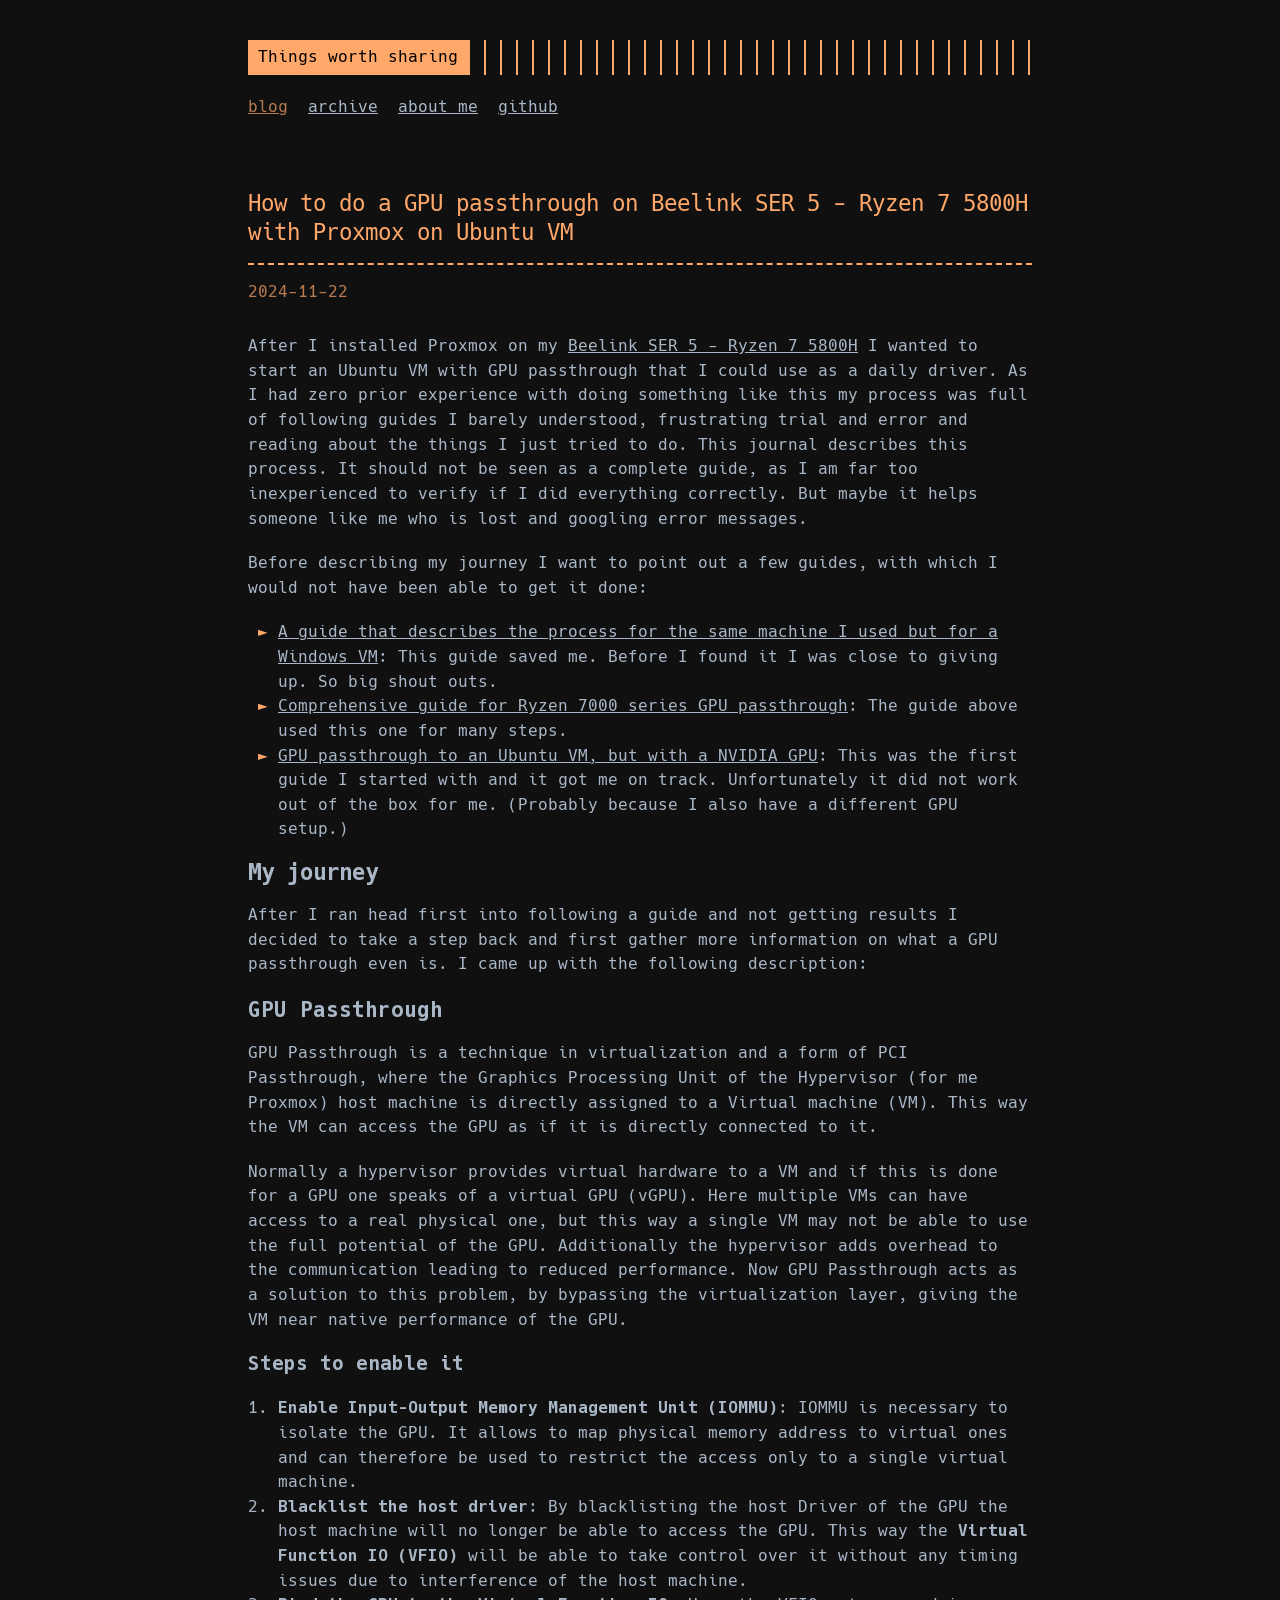
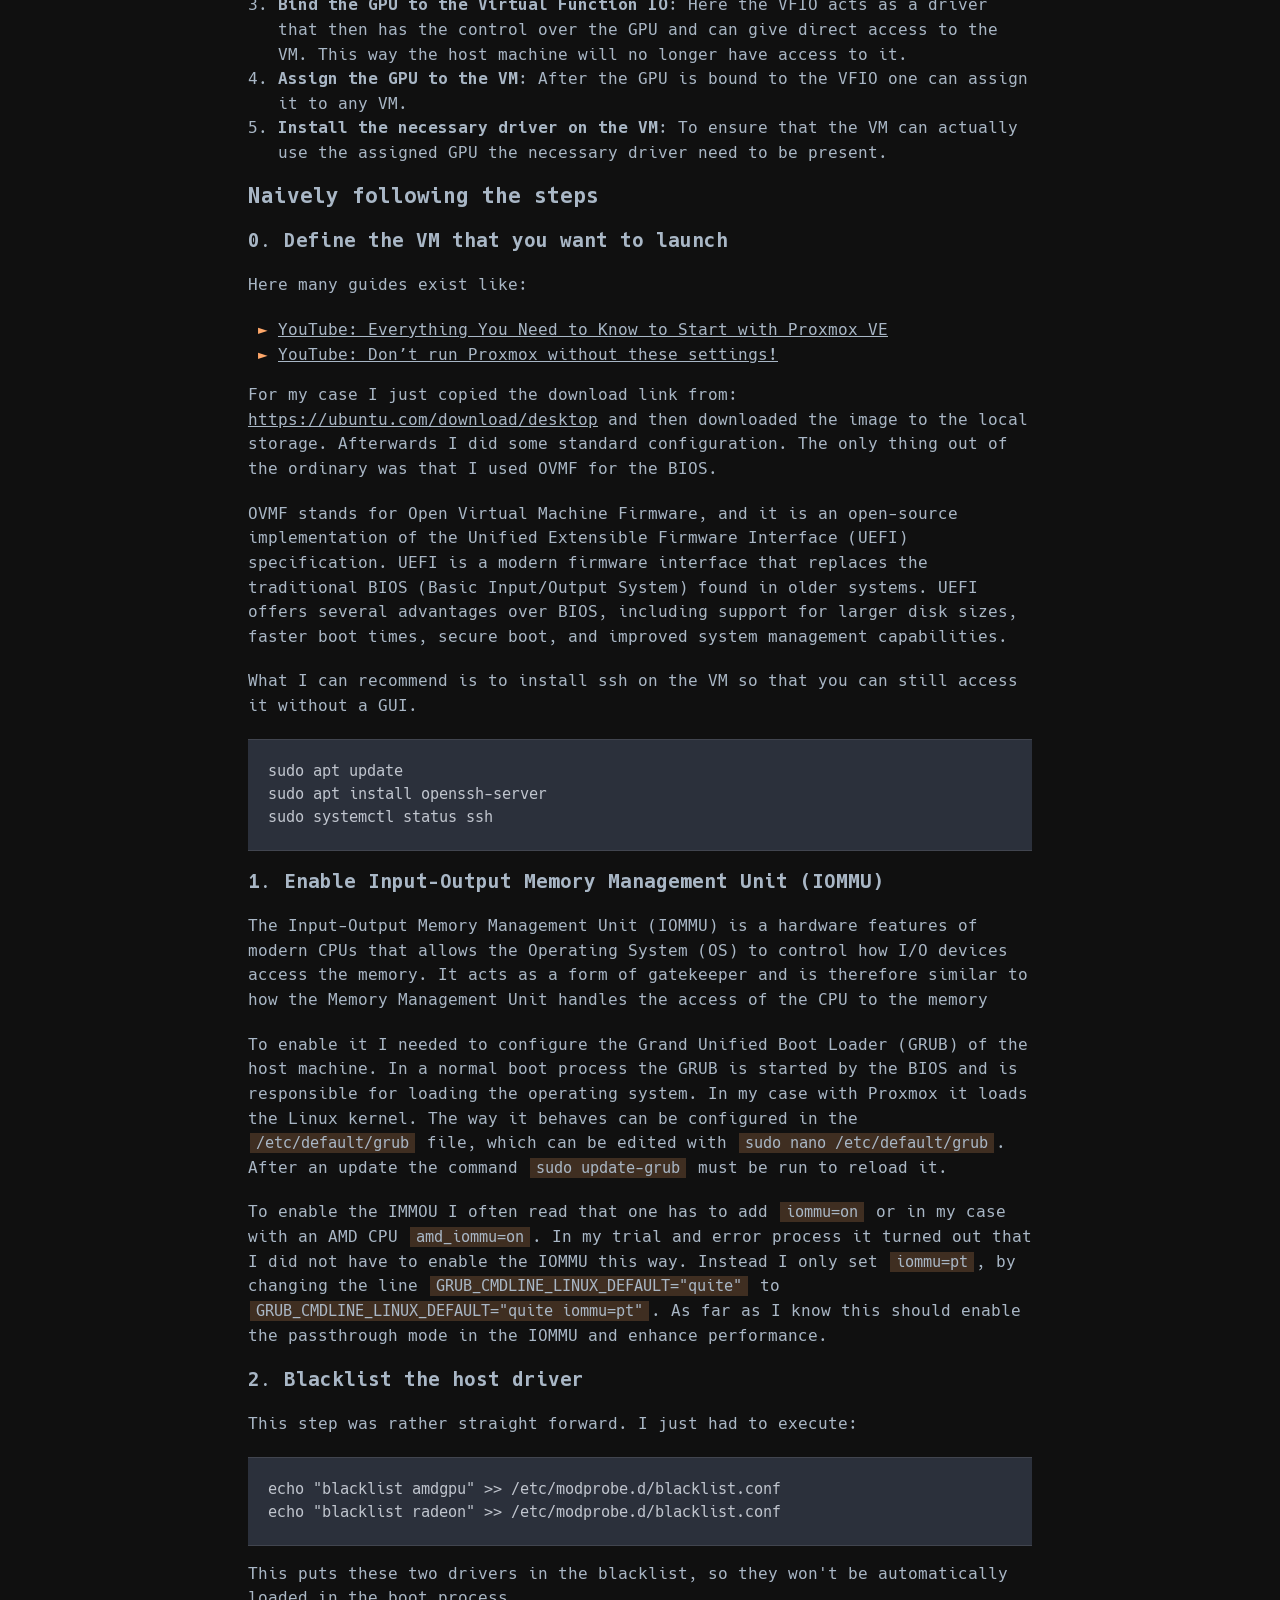
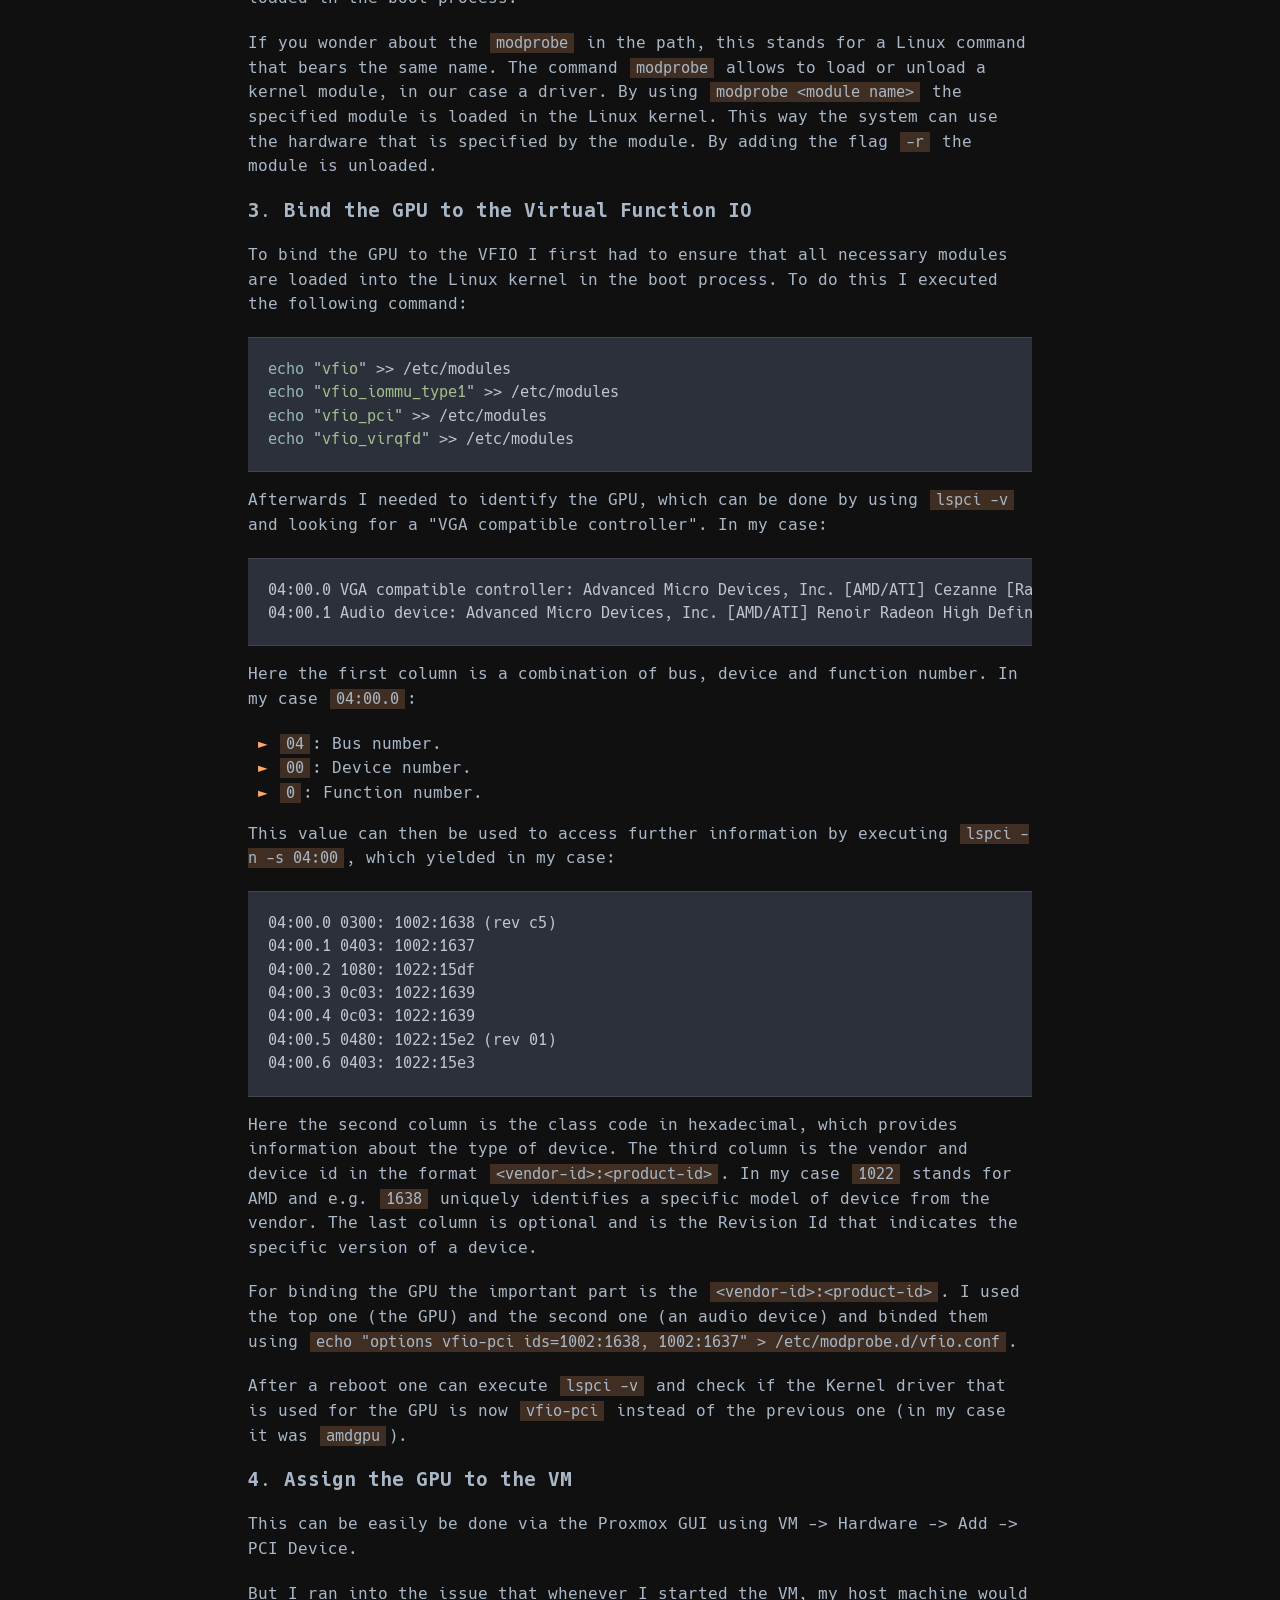
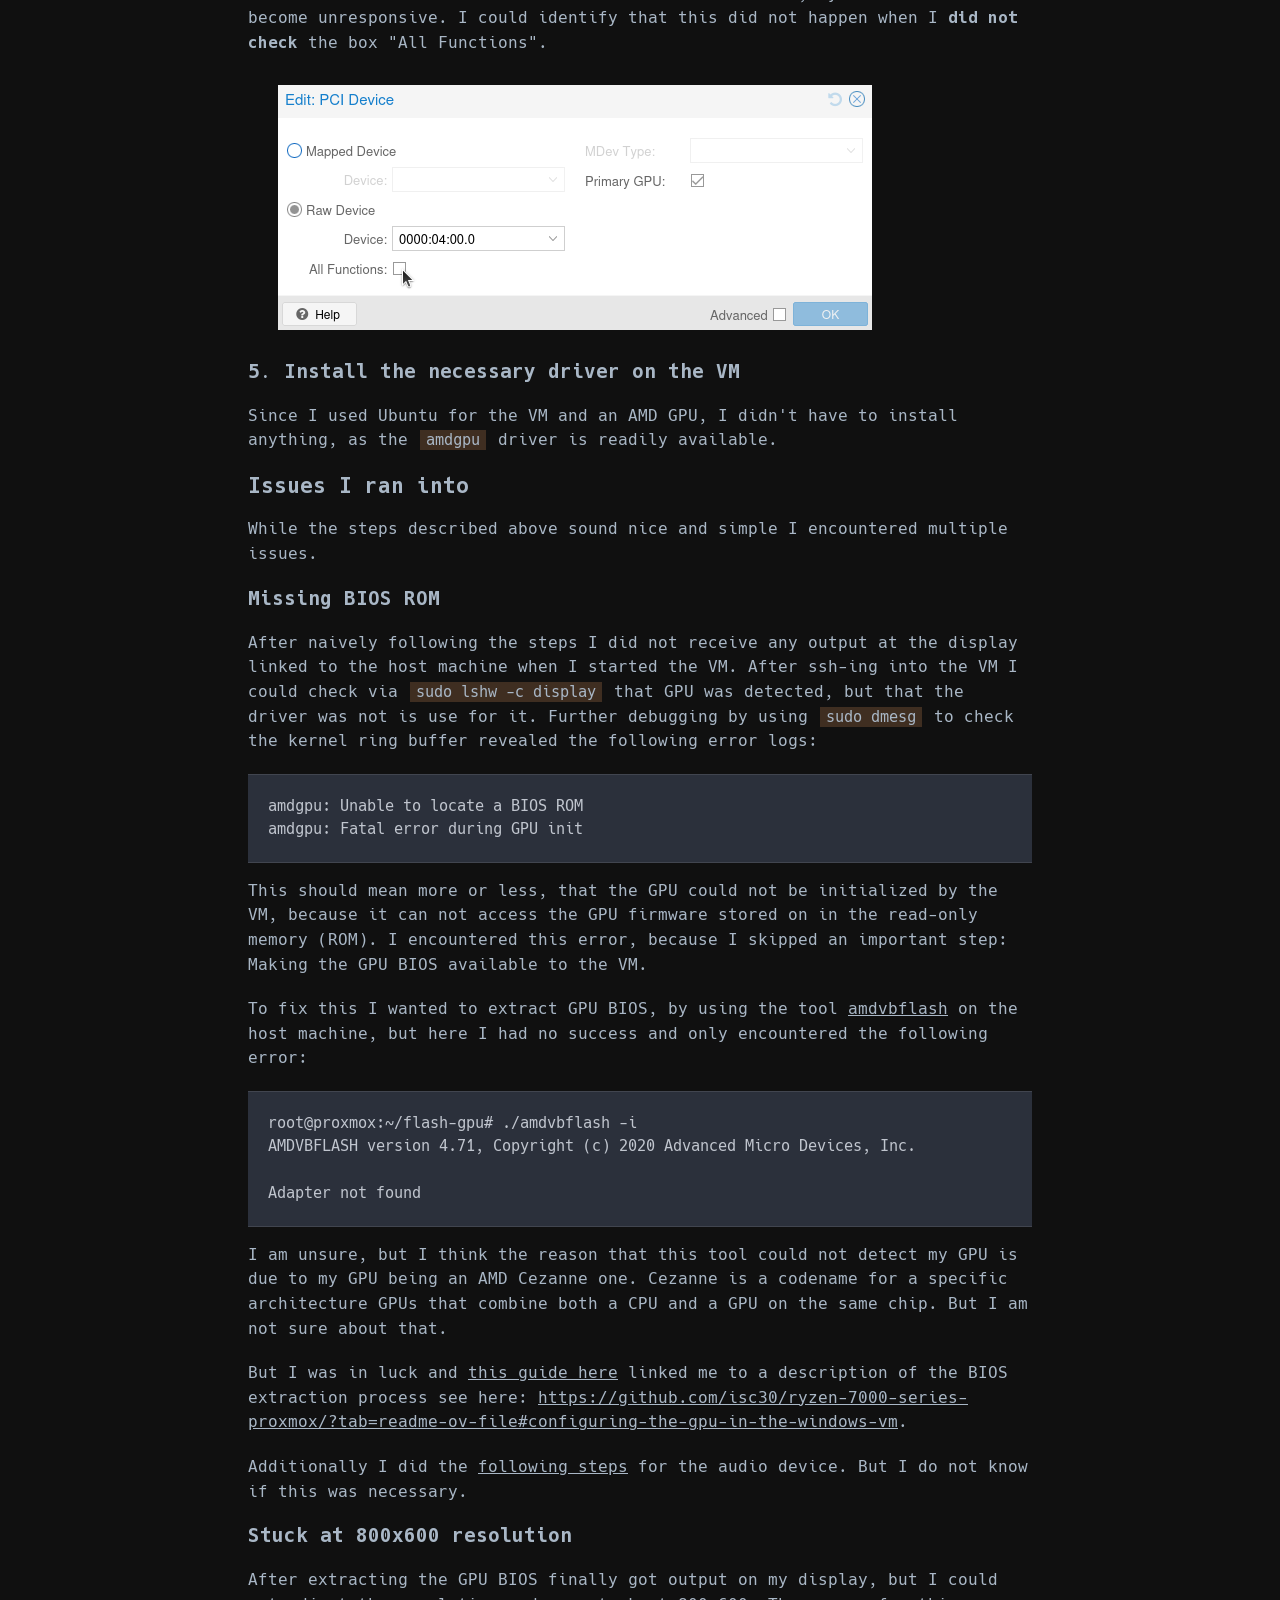
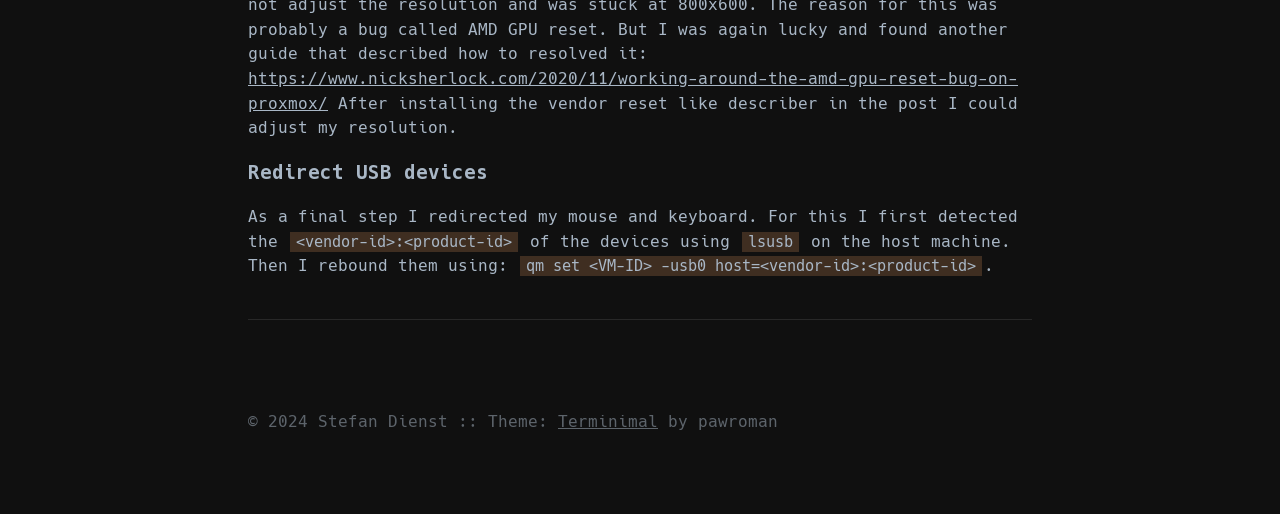
==== index.html @ 683dc06e "Deploy Stefan-Dienst/things-worth-sharing to Stefan-Dienst/things-worth-sharing:gh-pages" ====
<!DOCTYPE html>
<html lang="en">

<head>
    <title>Things worth sharing</title>
    
    <meta http-equiv="content-type" content="text/html; charset=utf-8">
    <meta name="viewport" content="width=device-width, initial-scale=1.0, maximum-scale=1">
    <meta name="robots" content="noodp"/>

    <link rel="stylesheet" href="https://stefan-dienst.github.io/things-worth-sharing/style.css">
    <link rel="stylesheet" href="https://stefan-dienst.github.io/things-worth-sharing/color/orange.css">

        <link rel="stylesheet" href="https://stefan-dienst.github.io/things-worth-sharing/color/background_dark.css">
    
    <link rel="stylesheet" href="https://stefan-dienst.github.io/things-worth-sharing/font-hack-subset.css">

    <meta name="description" content="My blog.">

    <meta property="og:description" content="My blog.">
    <meta property="og:title" content="Things worth sharing">
    <meta property="og:type" content="website">
    <meta property="og:url" content="https://stefan-dienst.github.io/things-worth-sharing/">

    <meta name="twitter:card" content="summary_large_image">
    <meta name="twitter:description" content="My blog.">
    <meta name="twitter:title" content="Things worth sharing">
    <meta property="twitter:domain" content="stefan-dienst.github.io&#x2F;things-worth-sharing">
    <meta property="twitter:url" content="https://stefan-dienst.github.io/things-worth-sharing/">

    </head>

<body class="">
<div class="container">
    
    <header class="header">
        <div class="header__inner">
            <div class="header__logo">
                    
                <a href="https://stefan-dienst.github.io/things-worth-sharing" style="text-decoration: none;">
                    <div class="logo">
                      
                            Things worth sharing
                        
                    </div>
                </a>
            </div>
        </div>

        
        
                <nav class="menu">
            <ul class="menu__inner">
                <li class="active"><a href="https://stefan-dienst.github.io/things-worth-sharing">blog</a></li>
            
                <li><a href="https://stefan-dienst.github.io/things-worth-sharing/pages/archive">archive</a></li>
            
                <li><a href="https://stefan-dienst.github.io/things-worth-sharing/pages/about">about me</a></li>
            
                <li><a href="https://github.com/Stefan-Dienst" target="_blank" rel="noopener noreferrer">github</a></li>
            </ul>
        </nav>
    
    
        
    </header>
    

    <div class="content">
        
        <div class="posts">
                <div class="post on-list">
                    
    <h1 class="post-title"><a href="https://stefan-dienst.github.io/things-worth-sharing/gpu-passthrough/">How to do a GPU passthrough on Beelink SER 5 - Ryzen 7 5800H with Proxmox on Ubuntu VM</a></h1>
    <div class="post-meta-inline">
        
    <span class="post-date">
            2024-11-22
        </span>

    </div>

    


                    <div class="post-content">
            <p>After I installed Proxmox on my <a href="https://www.bee-link.com/en-de/products/beelink-ser5-max-5800h">Beelink SER 5 - Ryzen 7 5800H</a> I wanted to start an Ubuntu VM with GPU passthrough that I could use as a daily driver.
As I had zero prior experience with doing something like this my process was full of following guides I barely understood, frustrating trial and error and reading about the things I just tried to do.
This journal describes this process.
It should not be seen as a complete guide, as I am far too inexperienced to verify if I did everything correctly.
But maybe it helps someone like me who is lost and googling error messages.</p>
<p>Before describing my journey I want to point out a few guides, with which I would not have been able to get it done:</p>
<ul>
<li><a href="https://forum.proxmox.com/threads/guide-ryzen-5800h-igpu-passthrough-hdmi-windows11-htpc.153405/">A guide that describes the process for the same machine I used but for a Windows VM</a>: This guide saved me. Before I found it I was close to giving up. So big shout outs.</li>
<li><a href="https://github.com/isc30/ryzen-7000-series-proxmox/?tab=readme-ov-file#proxmox---ryzen-7000-series---amd-radeon-680m780mrdna2rdna3-gpu-passthrough">Comprehensive guide for Ryzen 7000 series GPU passthrough</a>: The guide above used this one for many steps.</li>
<li><a href="https://nopresearcher.github.io/Proxmox-GPU-Passthrough-Ubuntu/">GPU passthrough to an Ubuntu VM, but with a NVIDIA GPU</a>: This was the first guide I started with and it got me on track. Unfortunately it did not work out of the box for me. (Probably because I also have a different GPU setup.)</li>
</ul>
<h1 id="my-journey">My journey</h1>
<p>After I ran head first into following a guide and not getting results I decided to take a step back and first gather more information on what a GPU passthrough even is.
I came up with the following description:</p>
<h2 id="gpu-passthrough">GPU Passthrough</h2>
<p>GPU Passthrough is a technique in virtualization and a form of PCI Passthrough, where the Graphics Processing Unit of the Hypervisor (for me Proxmox) host machine is directly assigned to a Virtual machine (VM).
This way the VM can access the GPU as if it is directly connected to it.</p>
<p>Normally a hypervisor provides virtual hardware to a VM and if this is done for a GPU one speaks of a virtual GPU (vGPU).
Here multiple VMs can have access to a real physical one, but this way a single VM may not be able to use the full potential of the GPU.
Additionally the hypervisor adds overhead to the communication leading to reduced performance.
Now GPU Passthrough acts as a solution to this problem, by bypassing the virtualization layer, giving the VM near native performance of the GPU.</p>
<h3 id="steps-to-enable-it">Steps to enable it</h3>
<ol>
<li><strong>Enable Input-Output Memory Management Unit (IOMMU)</strong>: IOMMU is necessary to isolate the GPU. It allows to map physical memory address to virtual ones and can therefore be used to restrict the access only to a single virtual machine.</li>
<li><strong>Blacklist the host driver</strong>: By blacklisting the host Driver of the GPU the host machine will no longer be able to access the GPU. This way the <strong>Virtual Function IO (VFIO)</strong> will be able to take control over it without any timing issues due to interference of the host machine.</li>
<li><strong>Bind the GPU to the Virtual Function IO</strong>: Here the VFIO acts as a driver that then has the control over the GPU and can give direct access to the VM. This way the host machine will no longer have access to it.</li>
<li><strong>Assign the GPU to the VM</strong>: After the GPU is bound to the VFIO one can assign it to any VM.</li>
<li><strong>Install the necessary driver on the VM</strong>: To ensure that the VM can actually use the assigned GPU the necessary driver need to be present.</li>
</ol>
<h2 id="naively-following-the-steps">Naively following the steps</h2>
<h3 id="0-define-the-vm-that-you-want-to-launch">0. Define the VM that you want to launch</h3>
<p>Here many guides exist like:</p>
<ul>
<li><a href="https://www.youtube.com/watch?v=5j0Zb6x_hOk">YouTube: Everything You Need to Know to Start with Proxmox VE</a></li>
<li><a href="https://www.youtube.com/watch?v=VAJWUZ3sTSI">YouTube: Don’t run Proxmox without these settings!</a></li>
</ul>
<p>For my case I just copied the download link from: <a href="https://ubuntu.com/download/desktop">https://ubuntu.com/download/desktop</a> and then downloaded the image to the local storage.
Afterwards I did some standard configuration.
The only thing out of the ordinary was that I used OVMF for the BIOS.</p>
<p>OVMF stands for Open Virtual Machine Firmware, and it is an open-source implementation of the Unified Extensible Firmware Interface (UEFI) specification.
UEFI is a modern firmware interface that replaces the traditional BIOS (Basic Input/Output System) found in older systems.
UEFI offers several advantages over BIOS, including support for larger disk sizes, faster boot times, secure boot, and improved system management capabilities.</p>
<p>What I can recommend is to install ssh on the VM so that you can still access it without a GUI.</p>
<pre style="background-color:#2b303b;color:#c0c5ce;"><code><span>sudo apt update
</span><span>sudo apt install openssh-server
</span><span>sudo systemctl status ssh
</span></code></pre>
<h3 id="1-enable-input-output-memory-management-unit-iommu">1. Enable Input-Output Memory Management Unit (IOMMU)</h3>
<p>The Input-Output Memory Management Unit (IOMMU) is a hardware features of modern CPUs that allows the Operating System (OS) to control how I/O devices access the memory.
It acts as a form of gatekeeper and is therefore similar to how the Memory Management Unit handles the access of the CPU to the memory</p>
<p>To enable it I needed to configure the Grand Unified Boot Loader (GRUB) of the host machine.
In a normal boot process the GRUB is started by the BIOS and is responsible for loading the operating system.
In my case with Proxmox it loads the Linux kernel.
The way it behaves can be configured in the <code>/etc/default/grub</code> file, which can be edited with <code>sudo nano /etc/default/grub</code>.
After an update the command <code>sudo update-grub</code> must be run to reload it.</p>
<p>To enable the IMMOU I often read that one has to add <code>iommu=on</code> or in my case with an AMD CPU <code>amd_iommu=on</code>.
In my trial and error process it turned out that I did not have to enable the IOMMU this way.
Instead I only set <code>iommu=pt</code>, by changing the line <code>GRUB_CMDLINE_LINUX_DEFAULT="quite"</code> to <code>GRUB_CMDLINE_LINUX_DEFAULT="quite iommu=pt"</code>.
As far as I know this should enable the passthrough mode in the IOMMU and enhance performance.</p>
<h3 id="2-blacklist-the-host-driver">2. Blacklist the host driver</h3>
<p>This step was rather straight forward.
I just had to execute:</p>
<pre style="background-color:#2b303b;color:#c0c5ce;"><code><span>echo &quot;blacklist amdgpu&quot; &gt;&gt; /etc/modprobe.d/blacklist.conf
</span><span>echo &quot;blacklist radeon&quot; &gt;&gt; /etc/modprobe.d/blacklist.conf
</span></code></pre>
<p>This puts these two drivers in the blacklist, so they won't be automatically loaded in the boot process.</p>
<p>If you wonder about the <code>modprobe</code> in the path, this stands for a Linux command that bears the same name.
The command <code>modprobe</code> allows to load or unload a kernel module, in our case a driver.
By using <code>modprobe &lt;module name&gt;</code> the specified module is loaded in the Linux kernel.
This way the system can use the hardware that is specified by the module.
By adding the flag <code>-r</code> the module is unloaded.</p>
<h3 id="3-bind-the-gpu-to-the-virtual-function-io">3. Bind the GPU to the Virtual Function IO</h3>
<p>To bind the GPU to the VFIO I first had to ensure that all necessary modules are loaded into the Linux kernel in the boot process.
To do this I executed the following command:</p>
<pre data-lang="bash" style="background-color:#2b303b;color:#c0c5ce;" class="language-bash "><code class="language-bash" data-lang="bash"><span style="color:#96b5b4;">echo </span><span>&quot;</span><span style="color:#a3be8c;">vfio</span><span>&quot; &gt;&gt; /etc/modules
</span><span style="color:#96b5b4;">echo </span><span>&quot;</span><span style="color:#a3be8c;">vfio_iommu_type1</span><span>&quot; &gt;&gt; /etc/modules
</span><span style="color:#96b5b4;">echo </span><span>&quot;</span><span style="color:#a3be8c;">vfio_pci</span><span>&quot; &gt;&gt; /etc/modules
</span><span style="color:#96b5b4;">echo </span><span>&quot;</span><span style="color:#a3be8c;">vfio_virqfd</span><span>&quot; &gt;&gt; /etc/modules
</span></code></pre>
<p>Afterwards I needed to identify the GPU, which can be done by using <code>lspci -v</code> and looking for a "VGA compatible controller".
In my case:</p>
<pre style="background-color:#2b303b;color:#c0c5ce;"><code><span>04:00.0 VGA compatible controller: Advanced Micro Devices, Inc. [AMD/ATI] Cezanne [Radeon Vega Series / Radeon Vega Mobile Series] (rev c5) (prog-if 00 [VGA controller])
</span><span>04:00.1 Audio device: Advanced Micro Devices, Inc. [AMD/ATI] Renoir Radeon High Definition Audio Controller
</span></code></pre>
<p>Here the first column is a combination of bus, device and function number.
In my case <code>04:00.0</code>:</p>
<ul>
<li><code>04</code>: Bus number.</li>
<li><code>00</code>: Device number.</li>
<li><code>0</code>: Function number.</li>
</ul>
<p>This value can then be used to access further information by executing <code>lspci -n -s 04:00</code>, which yielded in my case:</p>
<pre style="background-color:#2b303b;color:#c0c5ce;"><code><span>04:00.0 0300: 1002:1638 (rev c5)
</span><span>04:00.1 0403: 1002:1637
</span><span>04:00.2 1080: 1022:15df
</span><span>04:00.3 0c03: 1022:1639
</span><span>04:00.4 0c03: 1022:1639
</span><span>04:00.5 0480: 1022:15e2 (rev 01)
</span><span>04:00.6 0403: 1022:15e3
</span></code></pre>
<p>Here the second column is the class code in hexadecimal, which provides information about the type of device.
The third column is the vendor and device id in the format <code>&lt;vendor-id&gt;:&lt;product-id&gt;</code>.
In my case <code>1022</code> stands for AMD and e.g. <code>1638</code> uniquely identifies a specific model of device from the vendor.
The last column is optional and is the Revision Id that indicates the specific version of a device.</p>
<p>For binding the GPU the important part is the <code>&lt;vendor-id&gt;:&lt;product-id&gt;</code>.
I used the top one (the GPU) and the second one (an audio device) and binded them using <code>echo "options vfio-pci ids=1002:1638, 1002:1637" &gt; /etc/modprobe.d/vfio.conf</code>.</p>
<p>After a reboot one can execute <code>lspci -v</code> and check if the Kernel driver that is used for the GPU is now <code>vfio-pci</code> instead of the previous one (in my case it was <code>amdgpu</code>).</p>
<h3 id="4-assign-the-gpu-to-the-vm">4. Assign the GPU to the VM</h3>
<p>This can be easily be done via the Proxmox GUI using VM -&gt; Hardware -&gt; Add -&gt; PCI Device.</p>
<p>But I ran into the issue that whenever I started the VM, my host machine would become unresponsive.
I could identify that this did not happen when I <strong>did not check</strong> the box "All Functions".</p>

  
  
    
    
  
  <img src="https://stefan-dienst.github.io/things-worth-sharing/images/proxmox-gpu-all-functions.png" class="center" style="border-radius: 0px; float: center; padding: 10px; margin: 10px 0 10px 20px;" decoding="async" loading="lazy"/>

<h3 id="5-install-the-necessary-driver-on-the-vm">5. Install the necessary driver on the VM</h3>
<p>Since I used Ubuntu for the VM and an AMD GPU, I didn't have to install anything, as the <code>amdgpu</code> driver is readily available.</p>
<h2 id="issues-i-ran-into">Issues I ran into</h2>
<p>While the steps described above sound nice and simple I encountered multiple issues.</p>
<h3 id="missing-bios-rom">Missing BIOS ROM</h3>
<p>After naively following the steps I did not receive any output at the display linked to the host machine when I started the VM.
After ssh-ing into the VM I could check via <code>sudo lshw -c display</code> that GPU was detected, but that the driver was not is use for it.
Further debugging by using <code>sudo dmesg</code> to check the kernel ring buffer revealed the following error logs:</p>
<pre style="background-color:#2b303b;color:#c0c5ce;"><code><span>amdgpu: Unable to locate a BIOS ROM
</span><span>amdgpu: Fatal error during GPU init
</span></code></pre>
<p>This should mean more or less, that the GPU could not be initialized by the VM, because it can not access the GPU firmware stored on in the read-only memory (ROM).
I encountered this error, because I skipped an important step: Making the GPU BIOS available to the VM.</p>
<p>To fix this I wanted to extract GPU BIOS, by using the tool <a href="https://github.com/stylesuxx/amdvbflash">amdvbflash</a> on the host machine, but here I had no success and only encountered the following error:</p>
<pre style="background-color:#2b303b;color:#c0c5ce;"><code><span>root@proxmox:~/flash-gpu# ./amdvbflash -i
</span><span>AMDVBFLASH version 4.71, Copyright (c) 2020 Advanced Micro Devices, Inc.
</span><span>
</span><span>Adapter not found
</span></code></pre>
<p>I am unsure, but I think the reason that this tool could not detect my GPU is due to my GPU being an AMD Cezanne one.
Cezanne is a codename for a specific architecture GPUs that combine both a CPU and a GPU on the same chip.
But I am not sure about that.</p>
<p>But I was in luck and <a href="https://forum.proxmox.com/threads/guide-ryzen-5800h-igpu-passthrough-hdmi-windows11-htpc.153405/">this guide here</a> linked me to a description of the BIOS extraction process see here: <a href="https://github.com/isc30/ryzen-7000-series-proxmox/?tab=readme-ov-file#configuring-the-gpu-in-the-windows-vm">https://github.com/isc30/ryzen-7000-series-proxmox/?tab=readme-ov-file#configuring-the-gpu-in-the-windows-vm</a>.</p>
<p>Additionally I did the <a href="https://github.com/isc30/ryzen-7000-series-proxmox/?tab=readme-ov-file#optional-getting-ovmf-uefi-bios-working-error-43">following steps</a> for the audio device.
But I do not know if this was necessary.</p>
<h3 id="stuck-at-800x600-resolution">Stuck at 800x600 resolution</h3>
<p>After extracting the GPU BIOS finally got output on my display, but I could not adjust the resolution and was stuck at 800x600.
The reason for this was probably a bug called AMD GPU reset.
But I was again lucky and found another guide that described how to resolved it: <a href="https://www.nicksherlock.com/2020/11/working-around-the-amd-gpu-reset-bug-on-proxmox/">https://www.nicksherlock.com/2020/11/working-around-the-amd-gpu-reset-bug-on-proxmox/</a>
After installing the vendor reset like describer in the post I could adjust my resolution.</p>
<h3 id="redirect-usb-devices">Redirect USB devices</h3>
<p>As a final step I redirected my mouse and keyboard.
For this I first detected the <code>&lt;vendor-id&gt;:&lt;product-id&gt;</code> of the devices using <code>lsusb</code> on the host machine.
Then I rebound them using:
<code>qm set &lt;VM-ID&gt; -usb0 host=&lt;vendor-id&gt;:&lt;product-id&gt;</code>.</p>

        </div>

                </div>
            <div class="pagination">
                <div class="pagination__buttons"></div>
            </div>
        </div>
        
    </div>

    
    <footer class="footer">
        <div class="footer__inner">
                <div class="copyright">
                        <span>© 
    2024
 Stefan Dienst</span>
                    <span class="copyright-theme">
                        <span class="copyright-theme-sep">:: </span>
                        Theme: <a href="https://github.com/pawroman/zola-theme-terminimal/">Terminimal</a> by pawroman
                    </span>
                </div>
            </div>
    </footer>
    

</div>
</body>

</html>
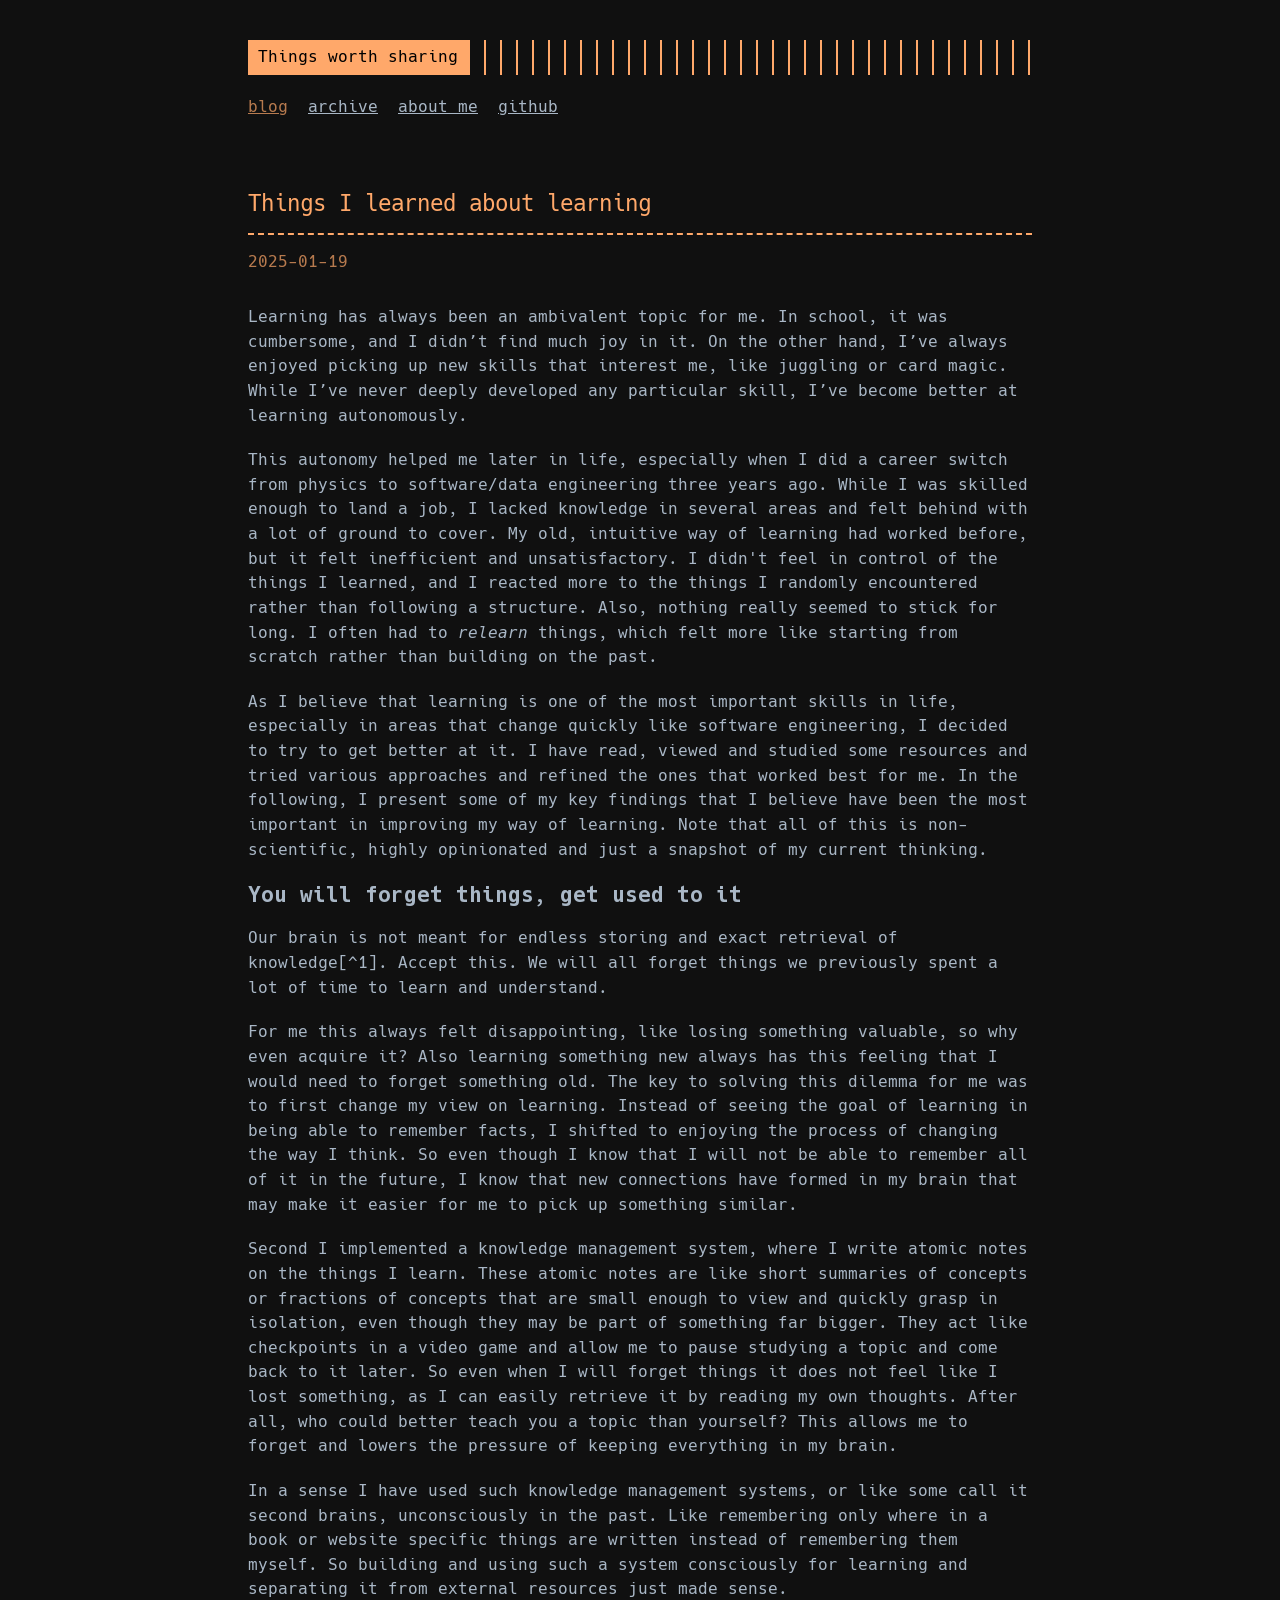
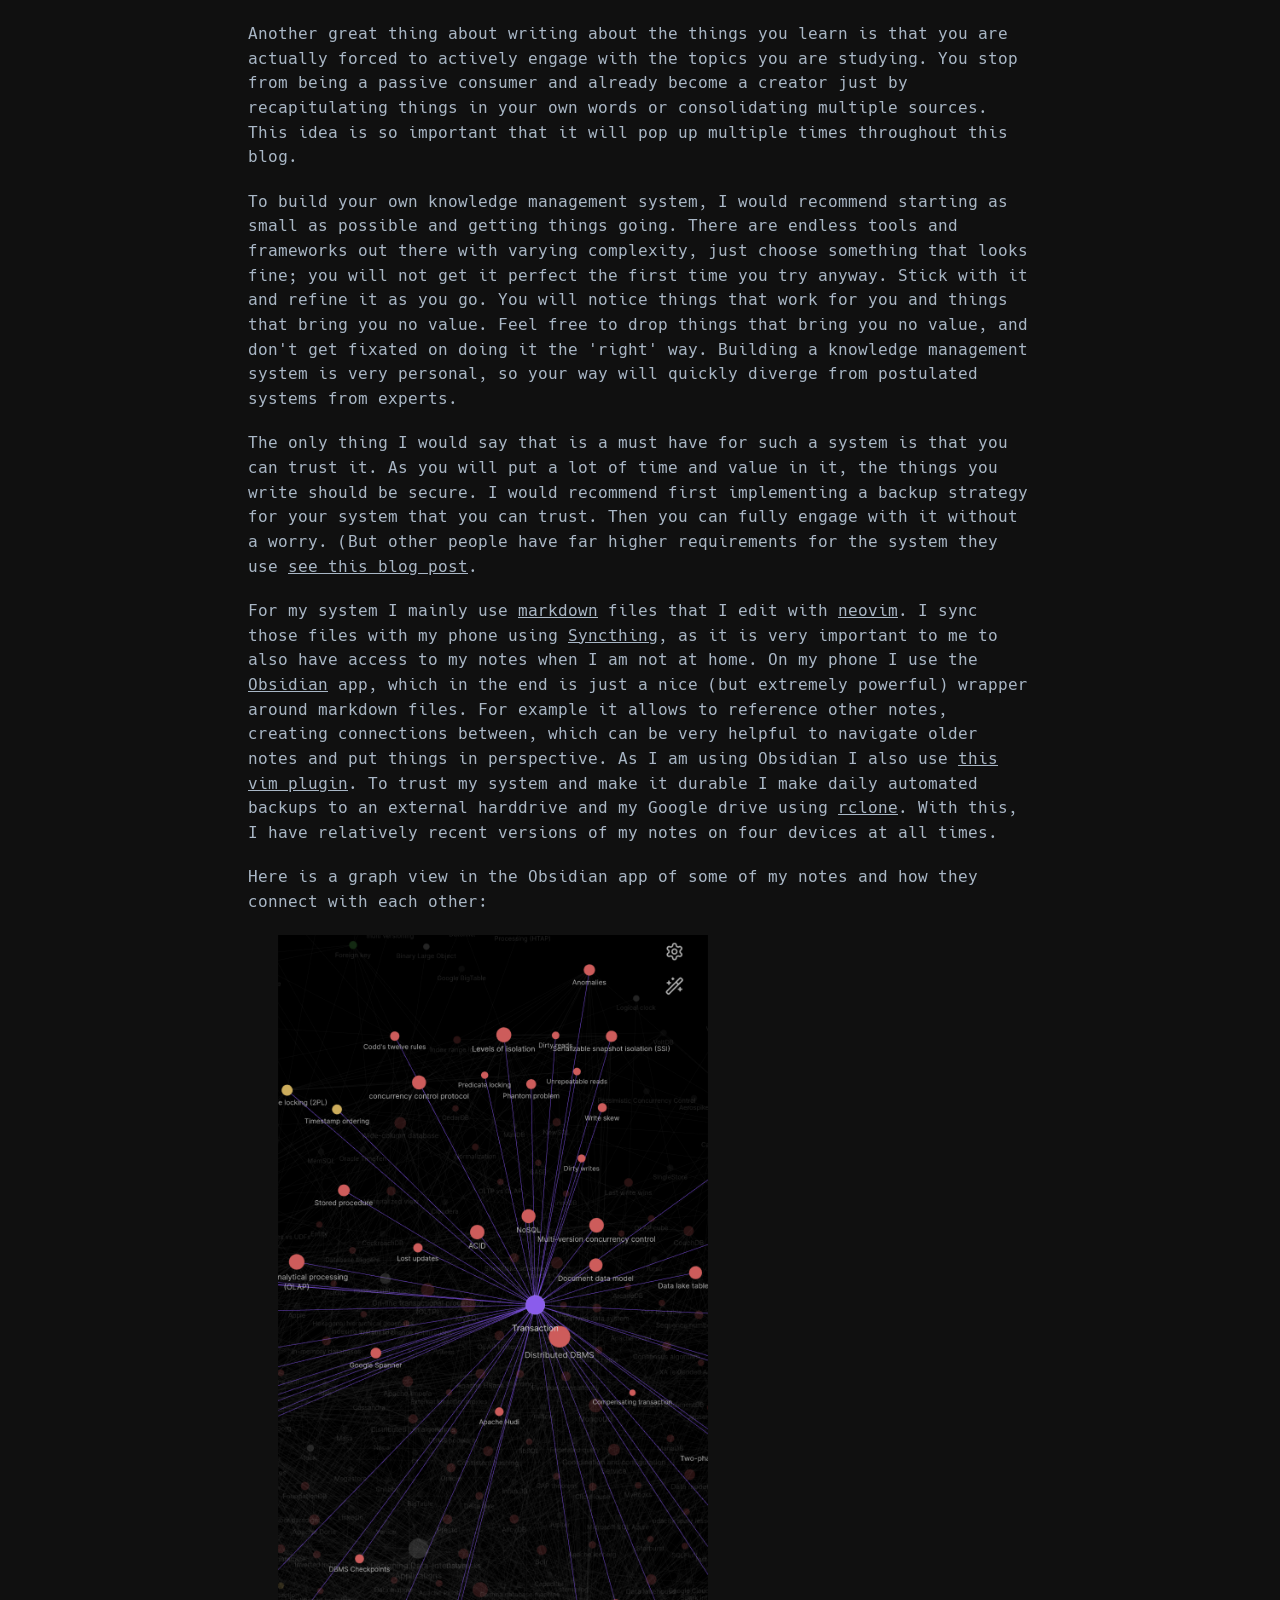
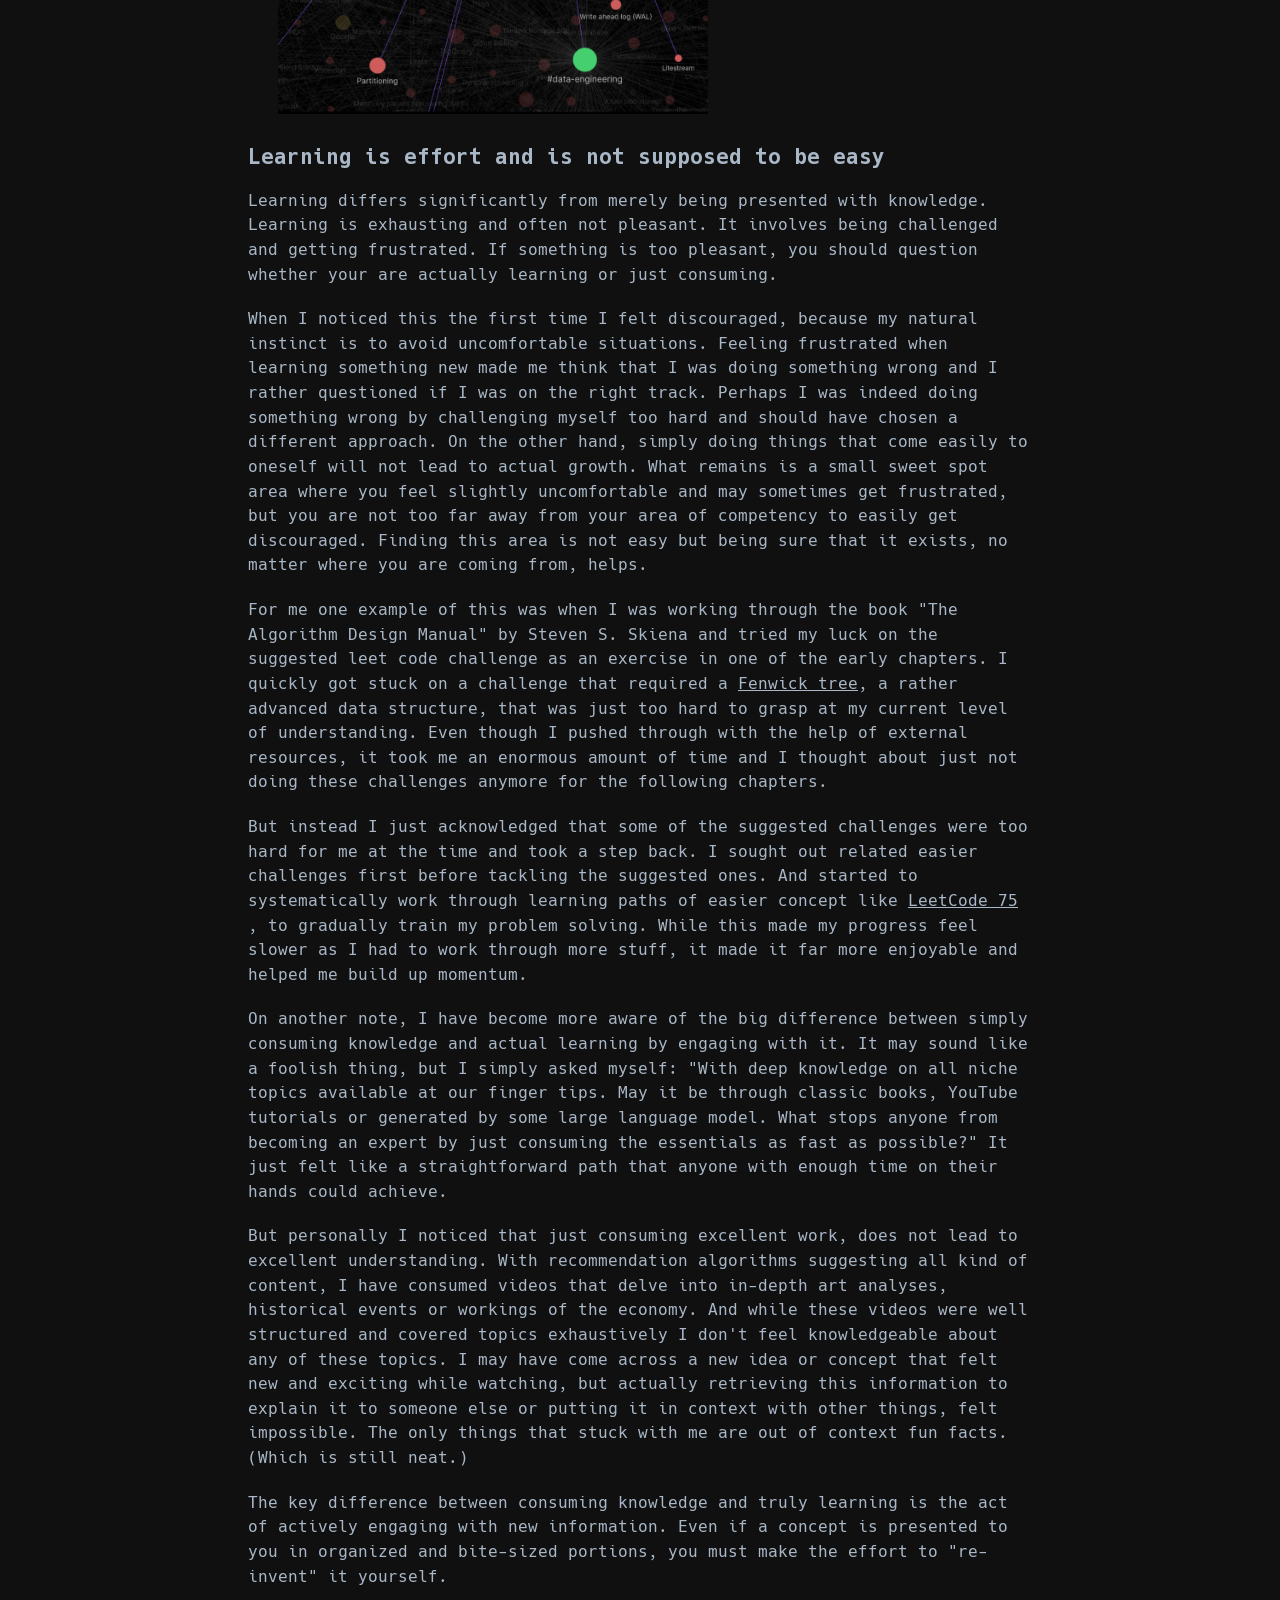
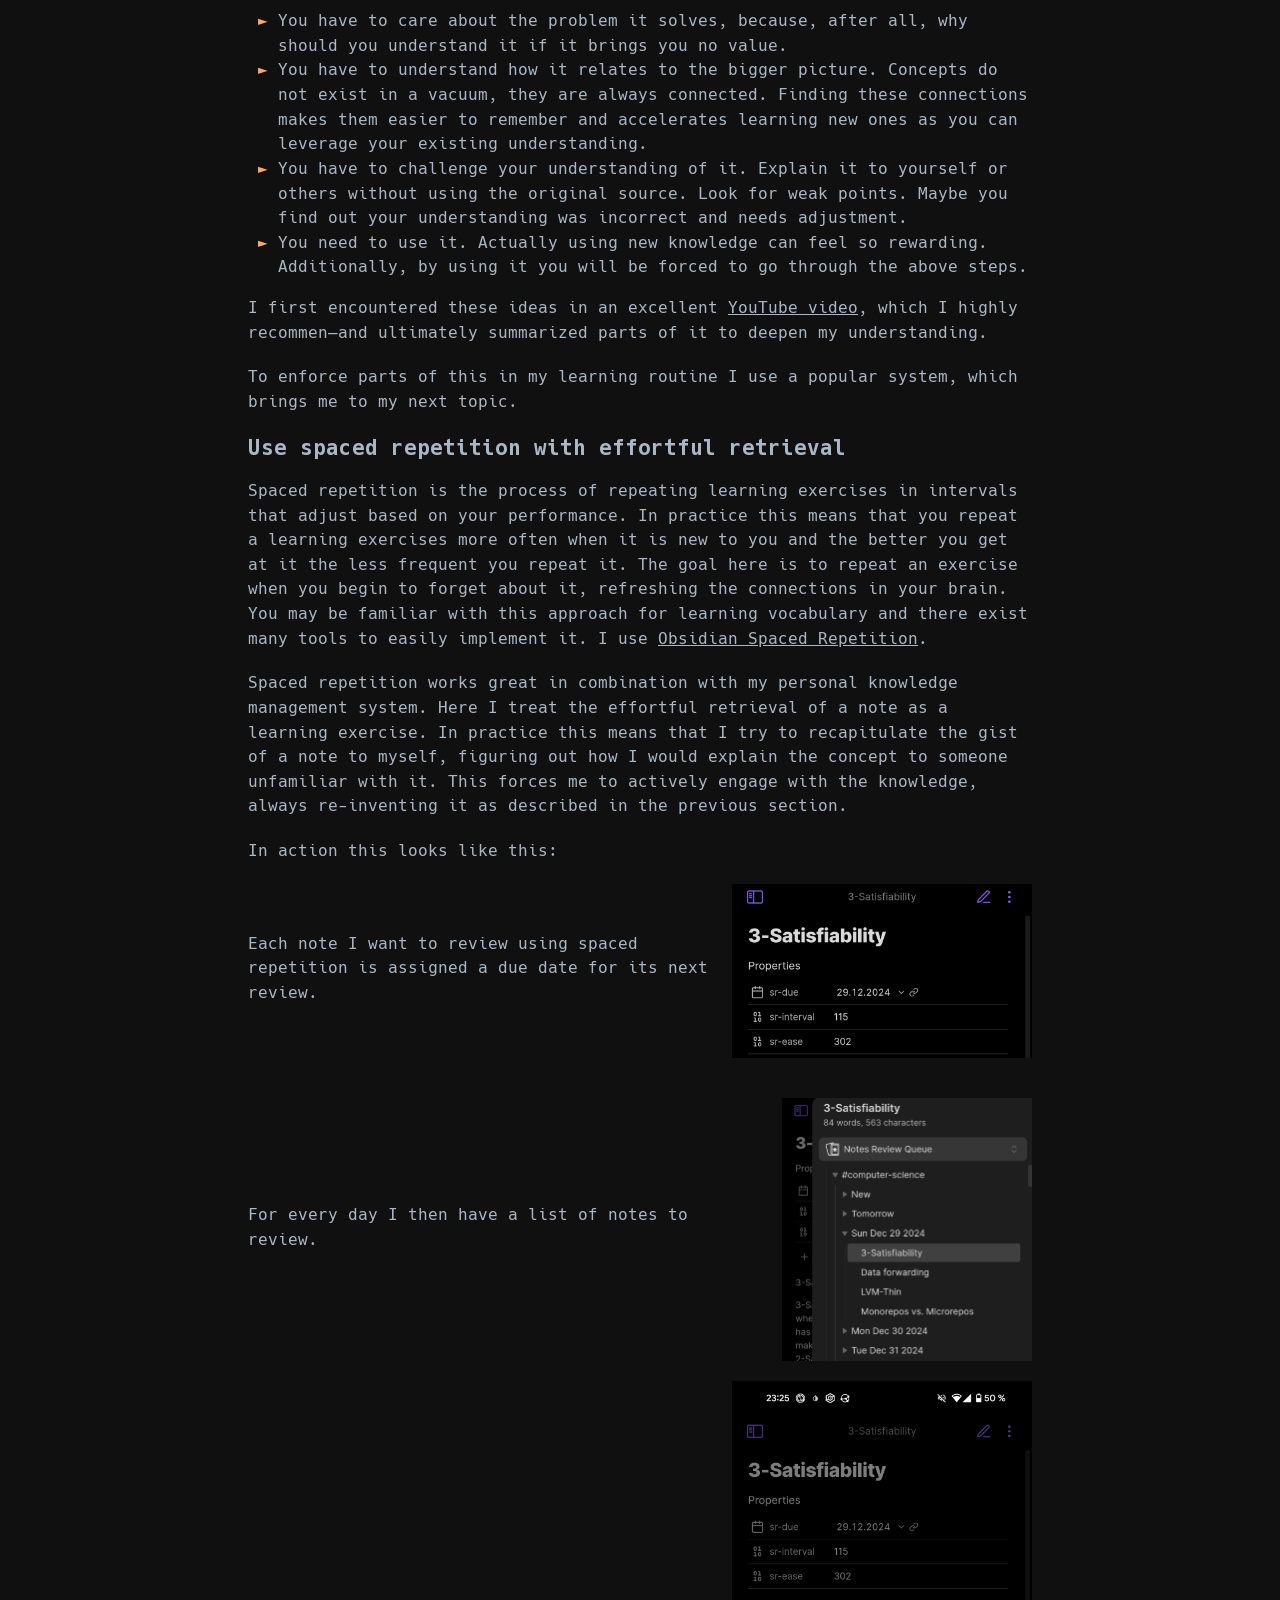
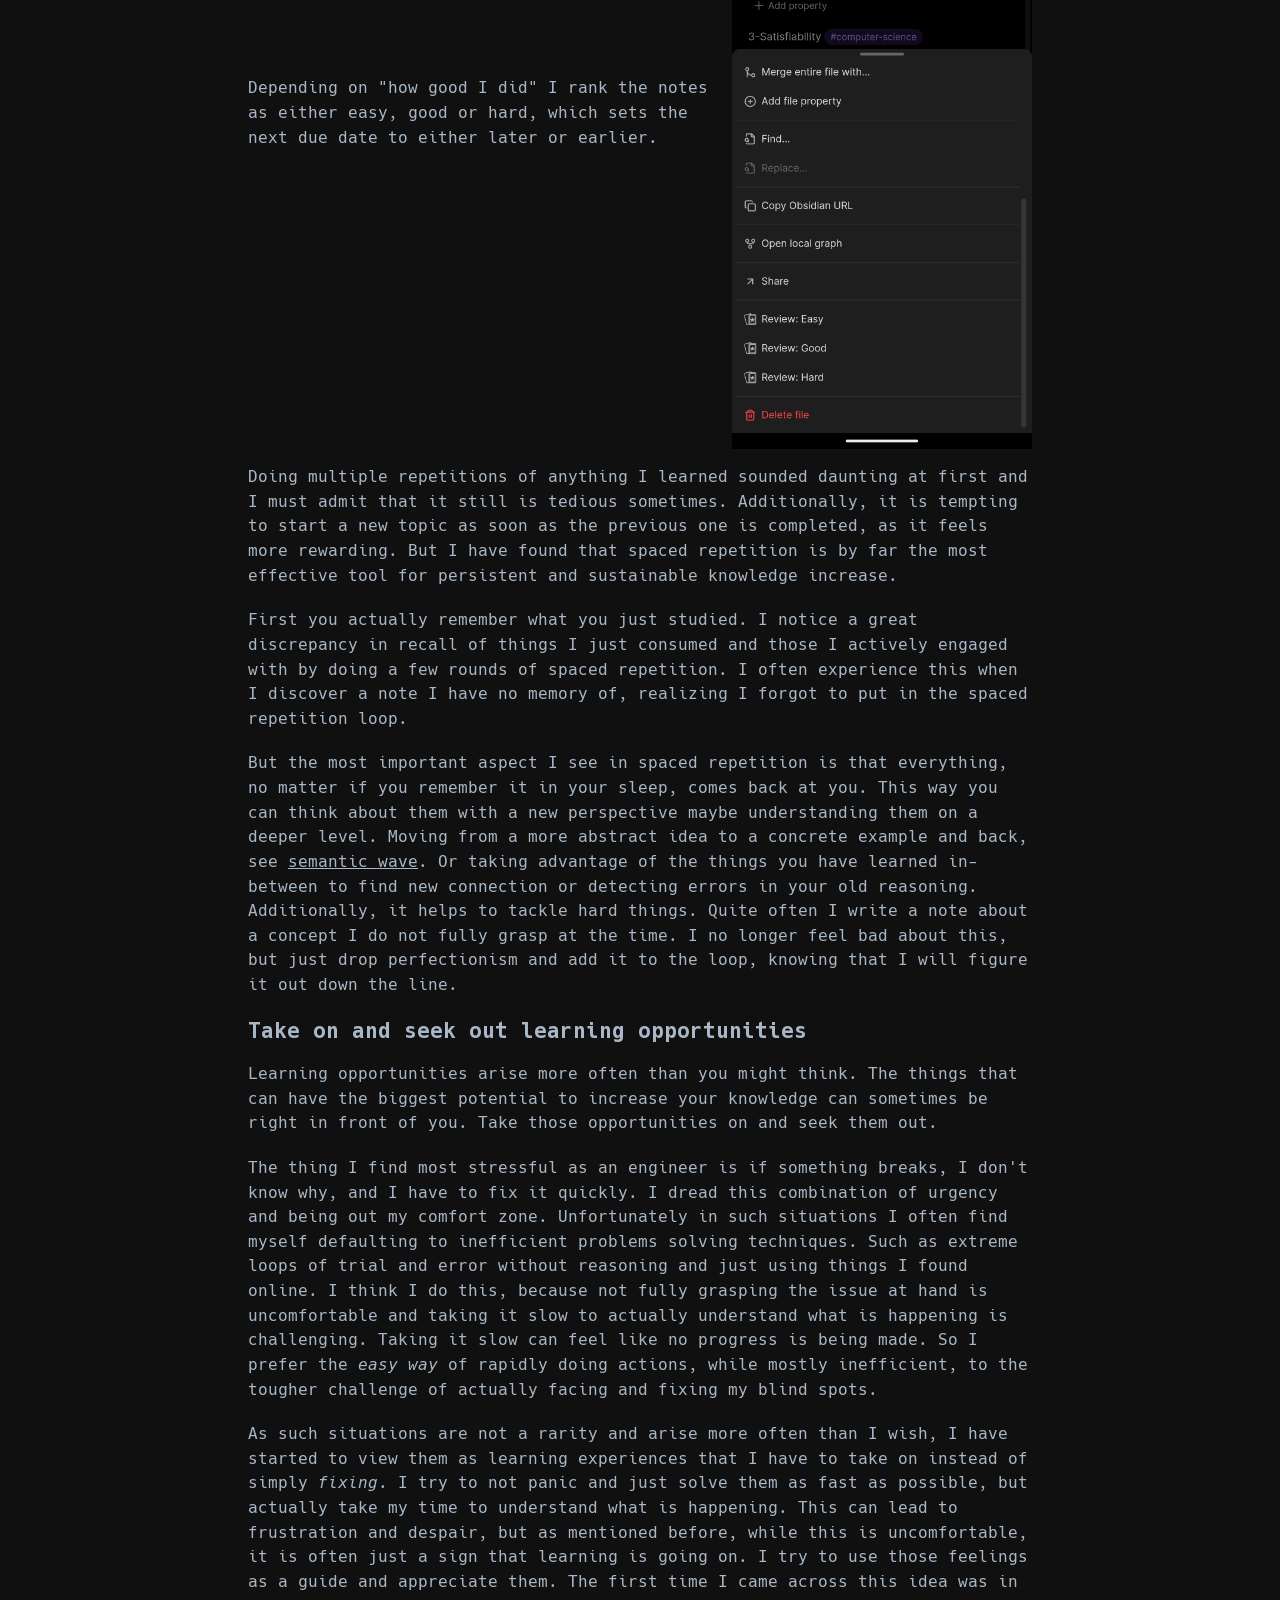
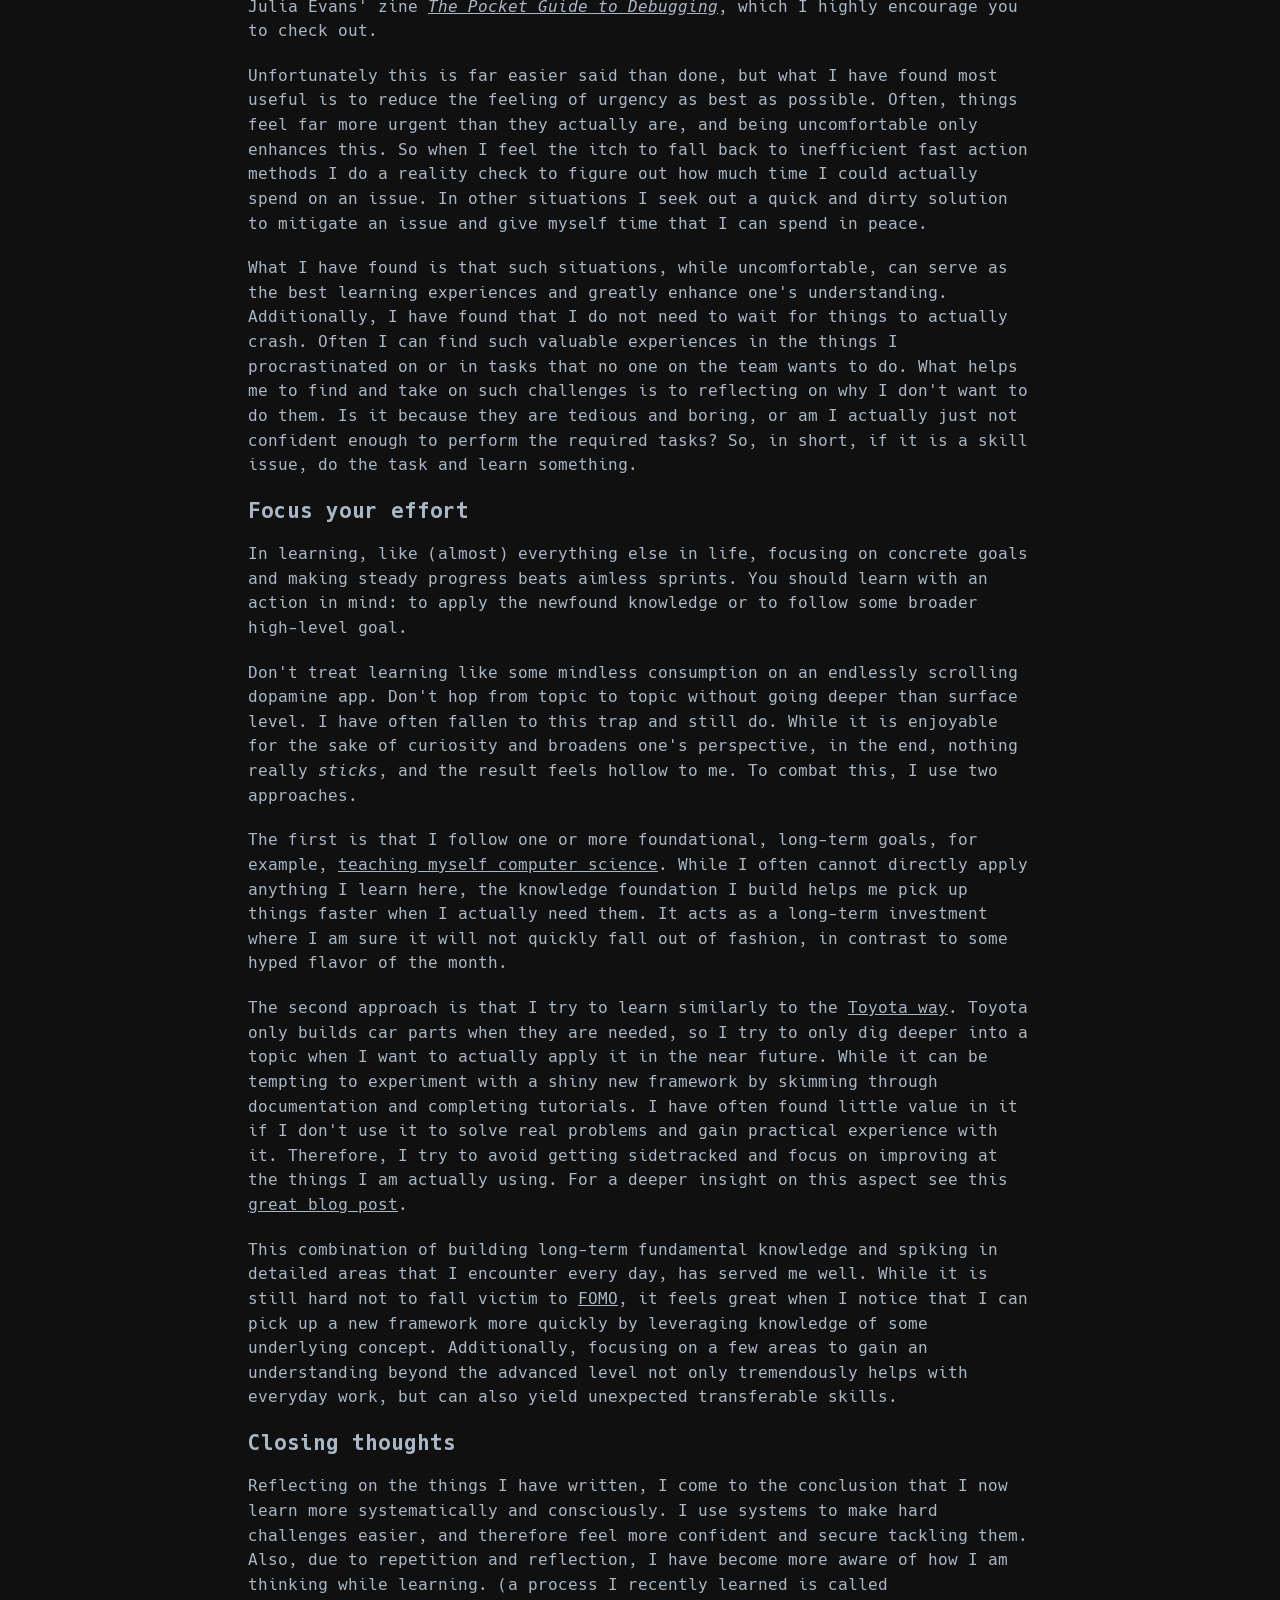
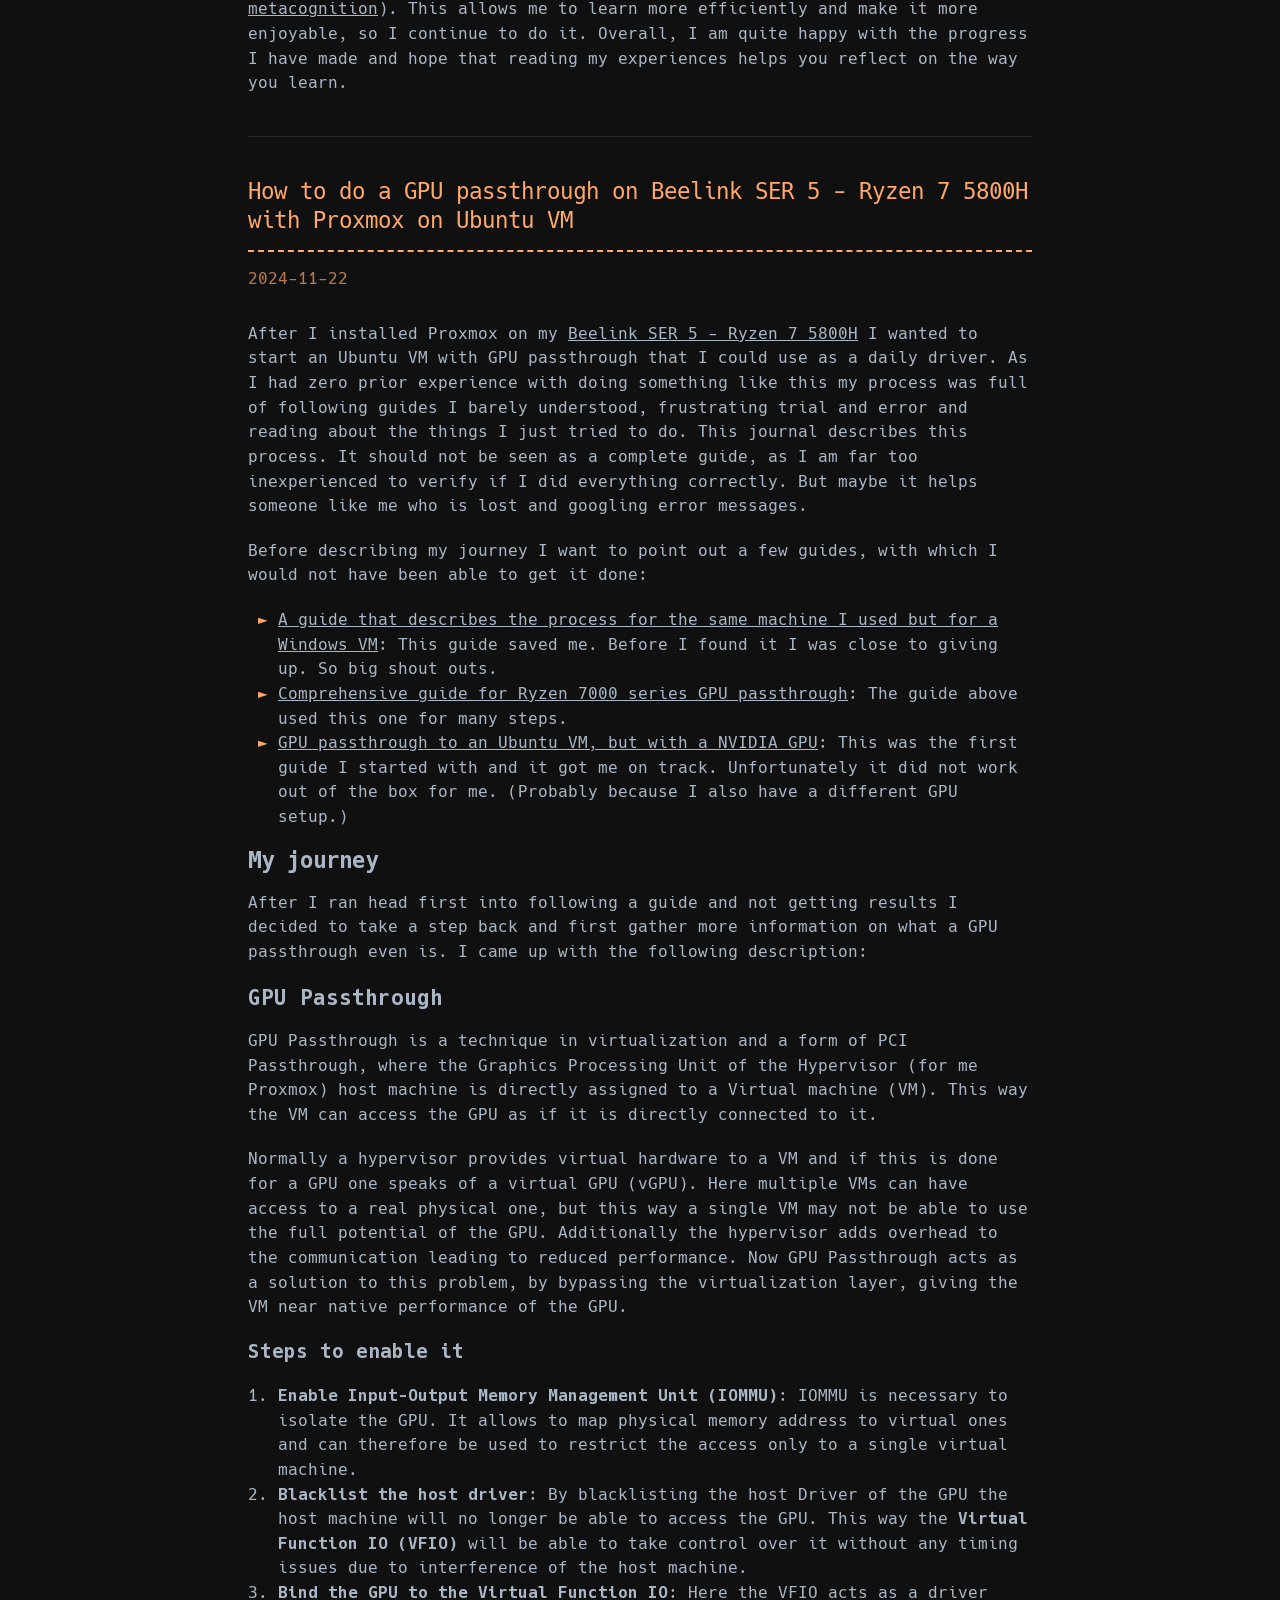
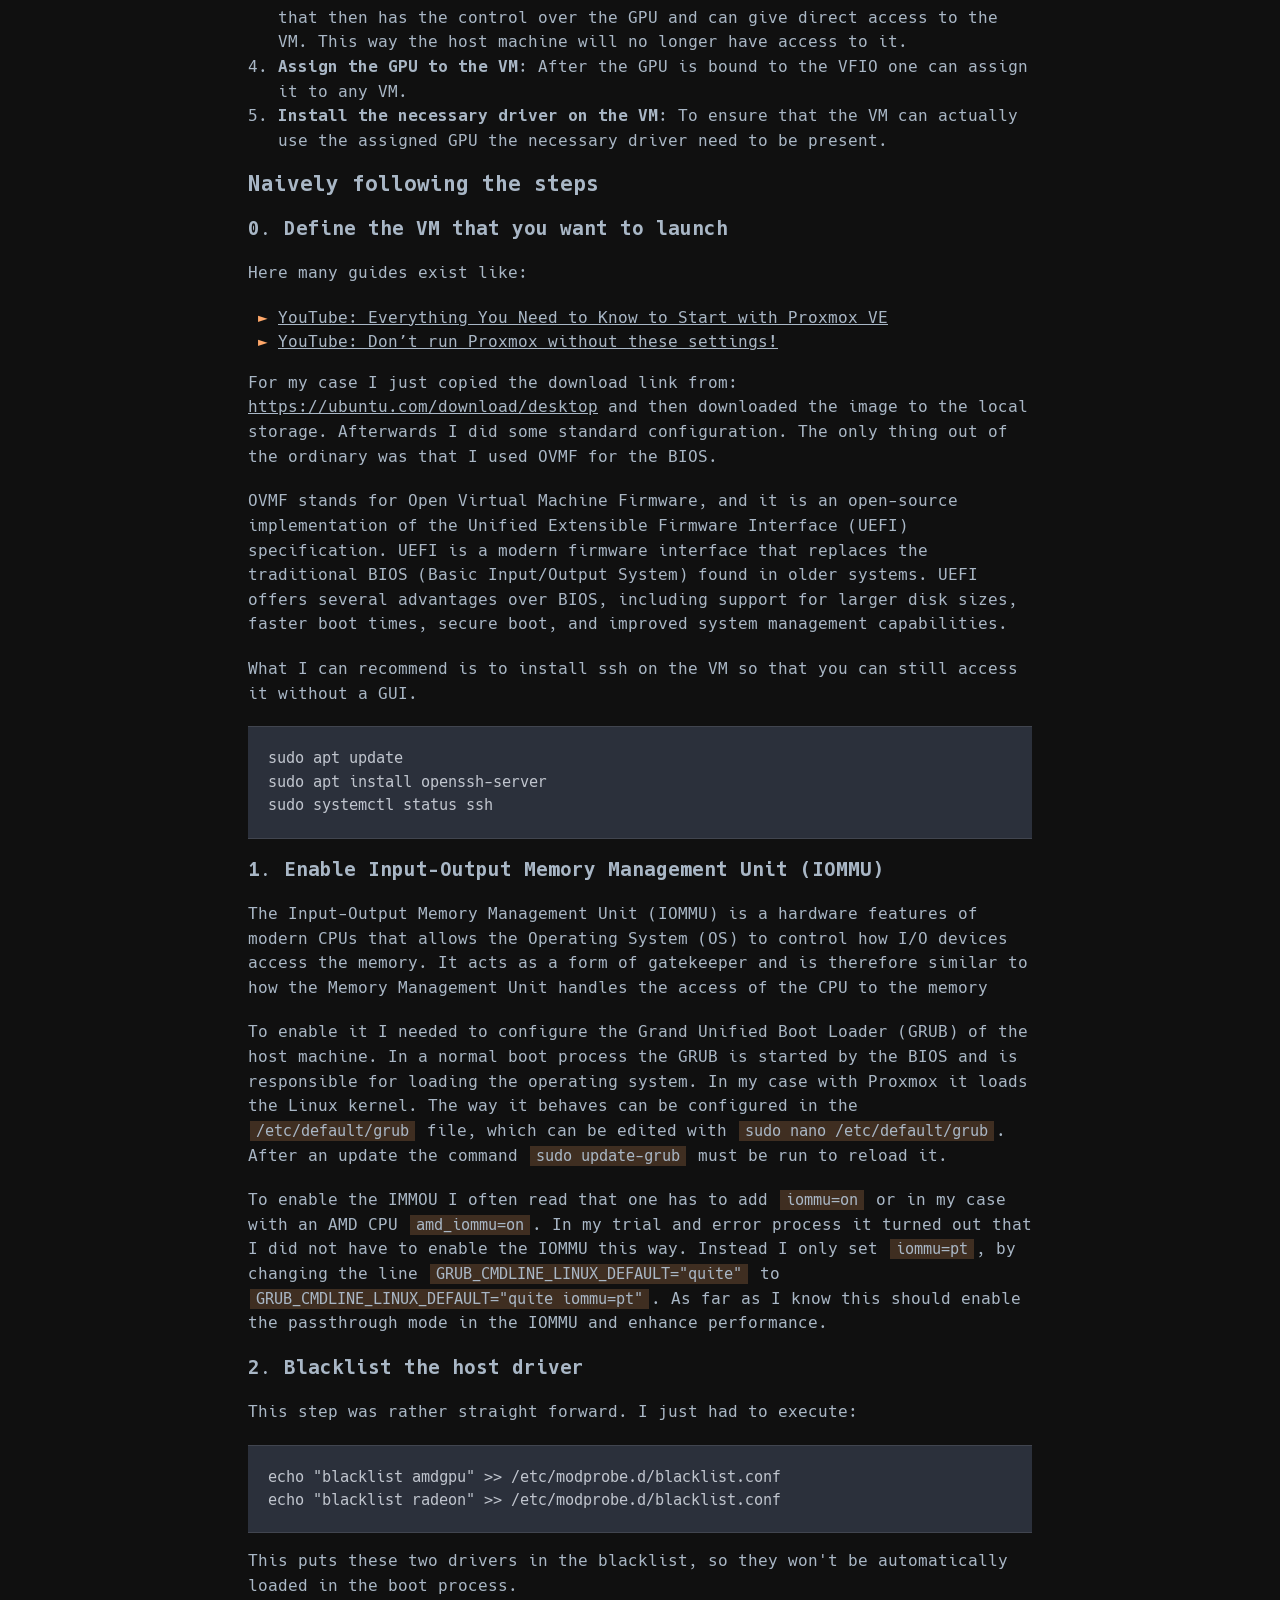
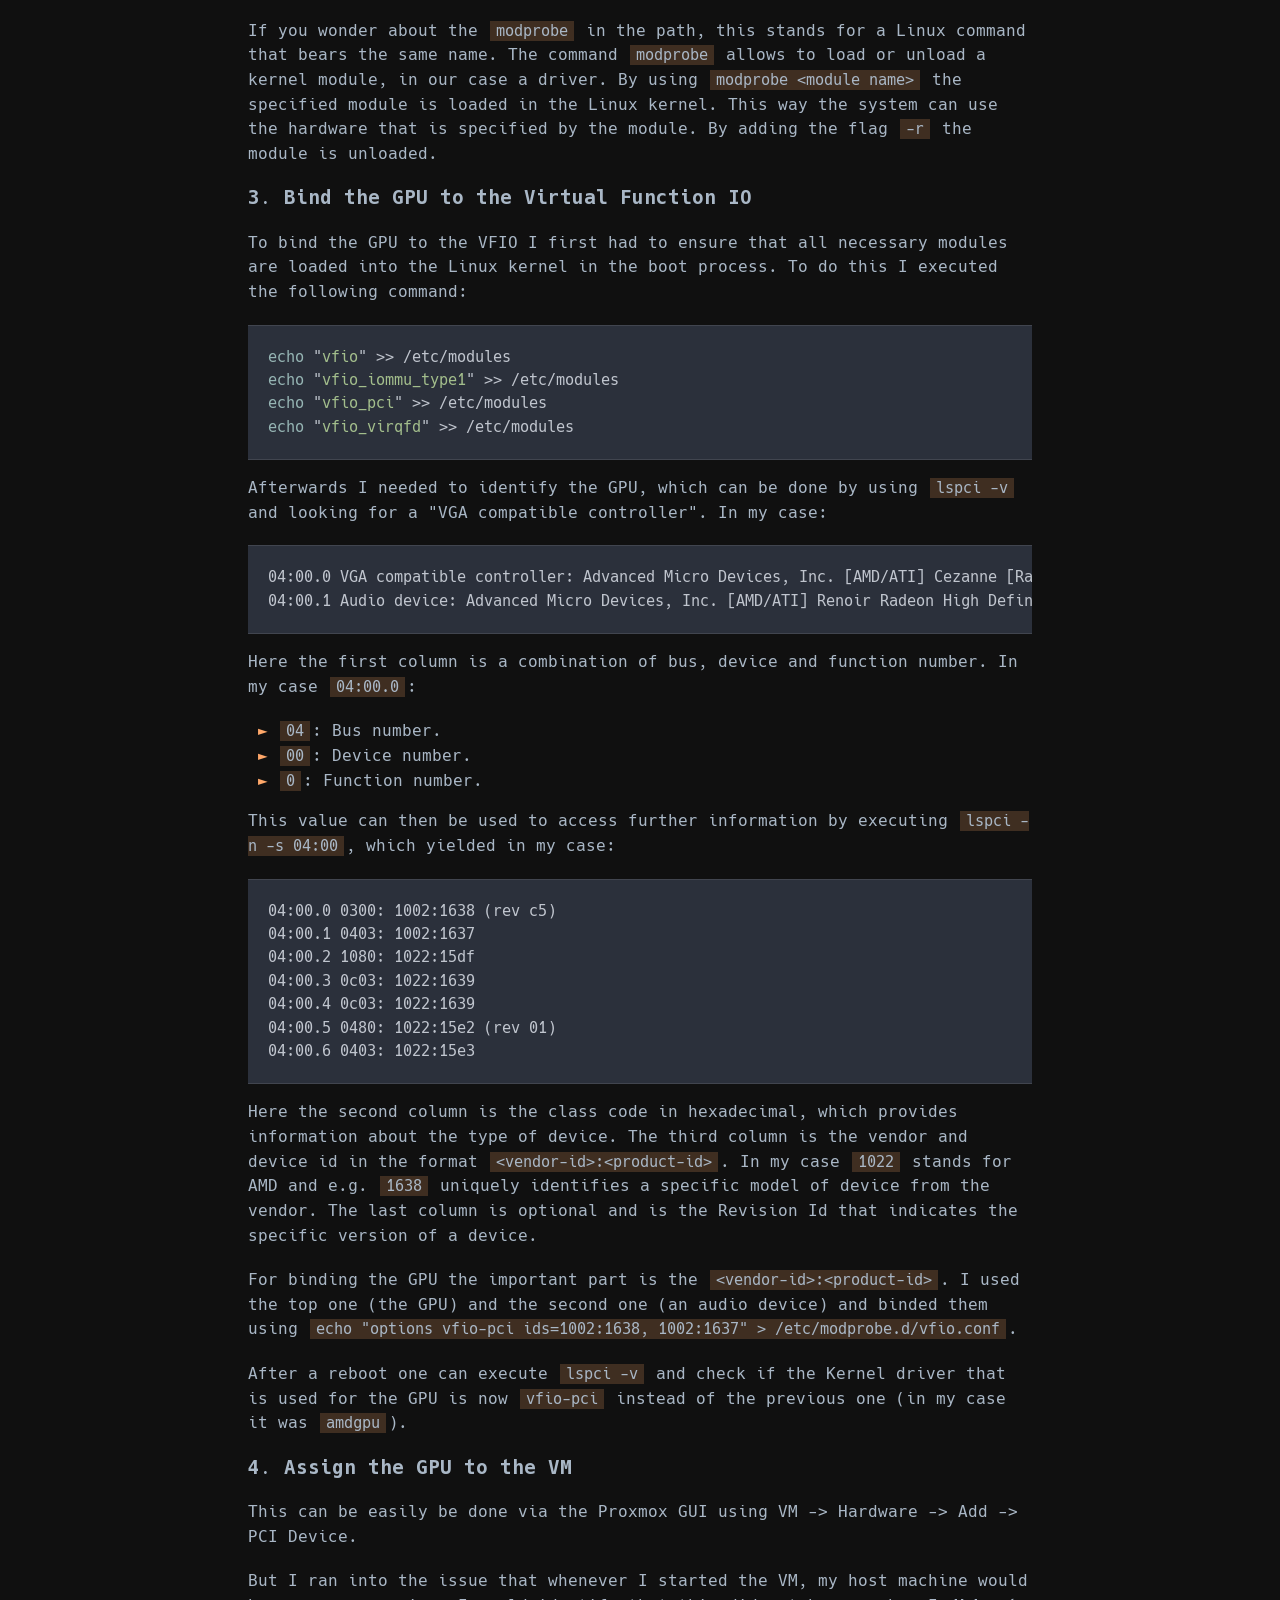
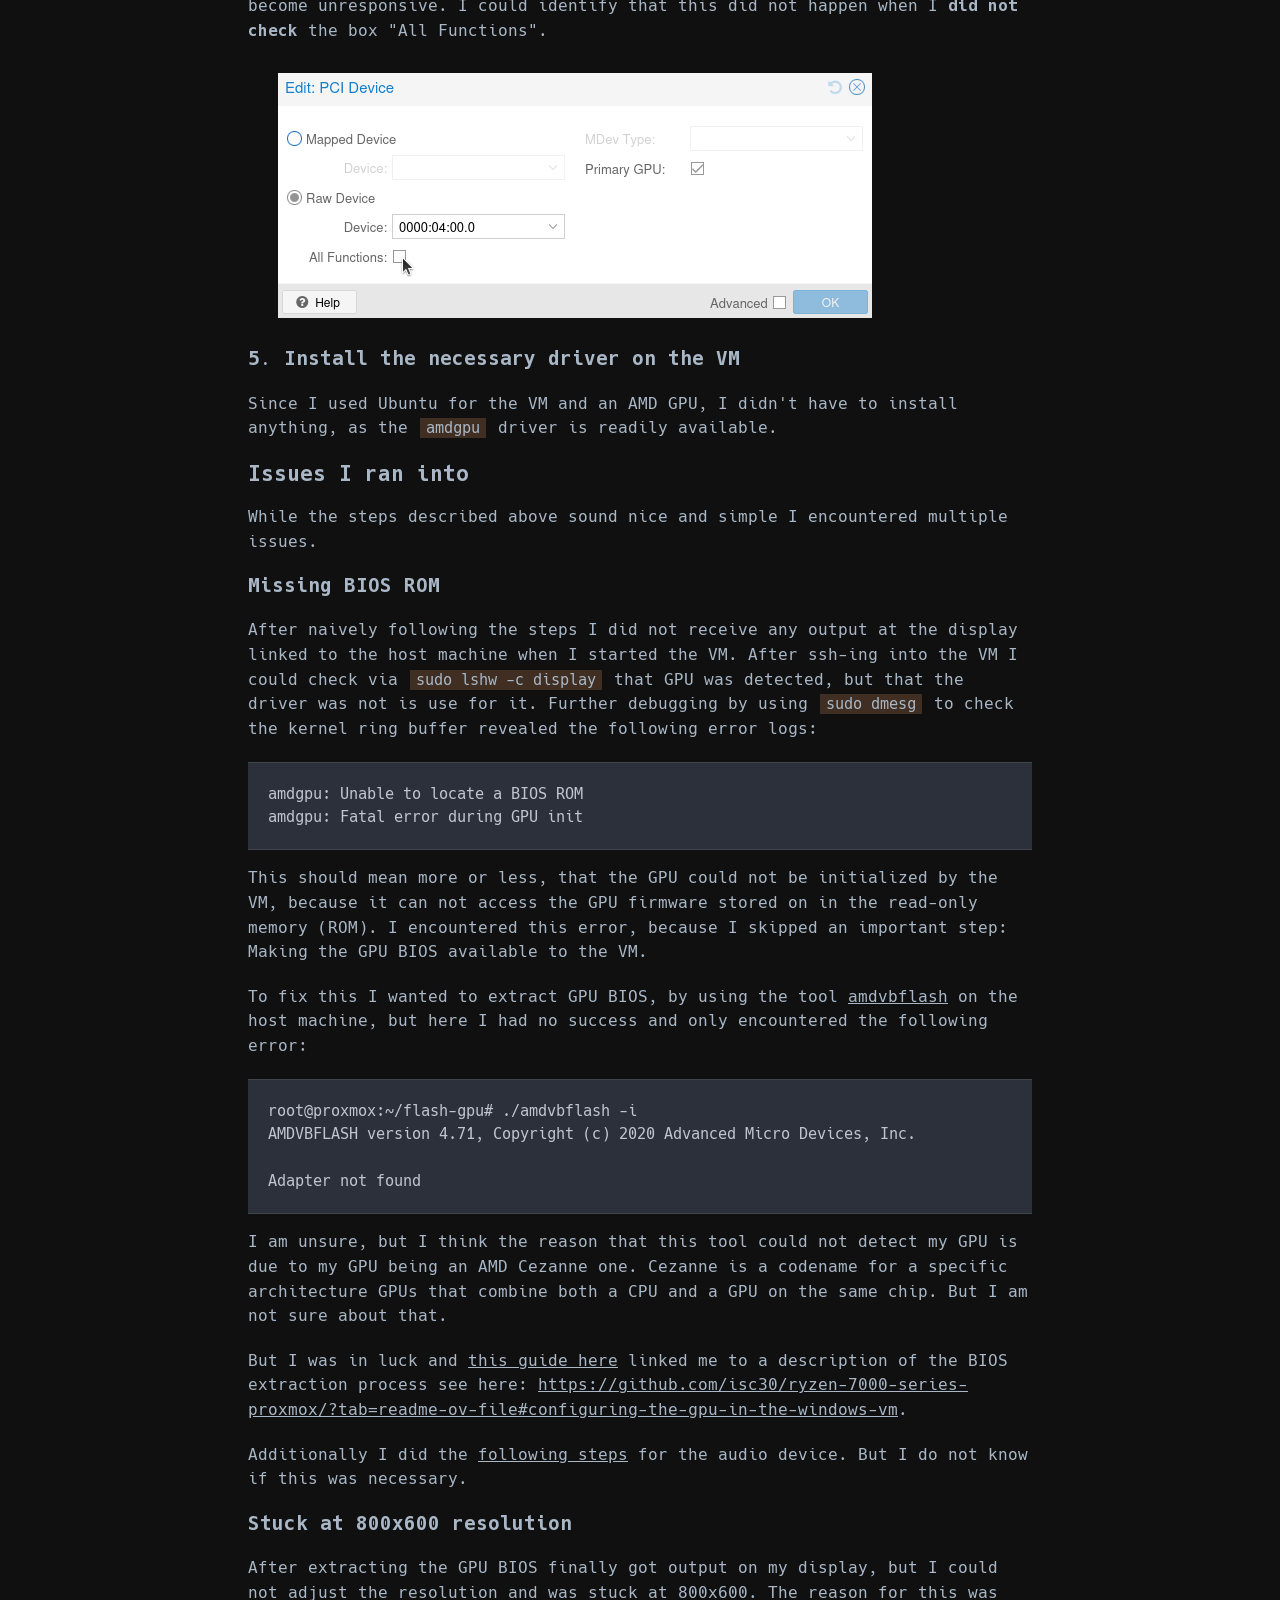
==== commit 73510ab2: "Deploy Stefan-Dienst/things-worth-sharing to Stefan-Dienst/things-worth-sharing:gh-pages" ====
--- a/index.html
+++ b/index.html
@@ -69,6 +69,247 @@
     <div class="content">
         
         <div class="posts">
+                <div class="post on-list">
+                    
+    <h1 class="post-title"><a href="https://stefan-dienst.github.io/things-worth-sharing/things-i-learned-about-learning/">Things I learned about learning</a></h1>
+    <div class="post-meta-inline">
+        
+    <span class="post-date">
+            2025-01-19
+        </span>
+
+    </div>
+
+    
+
+
+                    <div class="post-content">
+            <p>Learning has always been an ambivalent topic for me.
+In school, it was cumbersome, and I didn’t find much joy in it.
+On the other hand, I’ve always enjoyed picking up new skills that interest me, like juggling or card magic.
+While I’ve never deeply developed any particular skill, I’ve become better at learning autonomously.</p>
+<p>This autonomy helped me later in life, especially when I did a career switch from physics to software/data engineering three years ago.
+While I was skilled enough to land a job, I lacked knowledge in several areas and felt behind with a lot of ground to cover.
+My old, intuitive way of learning had worked before, but it felt inefficient and unsatisfactory.
+I didn't feel in control of the things I learned, and I reacted more to the things I randomly encountered rather than following a structure.
+Also, nothing really seemed to stick for long.
+I often had to <em>relearn</em> things, which felt more like starting from scratch rather than building on the past.</p>
+<p>As I believe that learning is one of the most important skills in life, especially in areas that change quickly like software engineering, I decided to try to get better at it.
+I have read, viewed and studied some resources and tried various approaches and refined the ones that worked best for me.
+In the following, I present some of my key findings that I believe have been the most important in improving my way of learning.
+Note that all of this is non-scientific, highly opinionated and just a snapshot of my current thinking.</p>
+<h2 id="you-will-forget-things-get-used-to-it">You will forget things, get used to it</h2>
+<p>Our brain is not meant for endless storing and exact retrieval of knowledge[^1].
+Accept this.
+We will all forget things we previously spent a lot of time to learn and understand.</p>
+<p>For me this always felt disappointing, like losing something valuable, so why even acquire it?
+Also learning something new always has this feeling that I would need to forget something old.
+The key to solving this dilemma for me was to first change my view on learning.
+Instead of seeing the goal of learning in being able to remember facts, I shifted to enjoying the process of changing the way I think.
+So even though I know that I will not be able to remember all of it in the future, I know that new connections have formed in my brain that may make it easier for me to pick up something similar.</p>
+<p>Second I implemented a knowledge management system, where I write atomic notes on the things I learn.
+These atomic notes are like short summaries of concepts or fractions of concepts that are small enough to view and quickly grasp in isolation, even though they may be part of something far bigger.
+They act like checkpoints in a video game and allow me to pause studying a topic and come back to it later.
+So even when I will forget things it does not feel like I lost something, as I can easily retrieve it by reading my own thoughts.
+After all, who could better teach you a topic than yourself?
+This allows me to forget and lowers the pressure of keeping everything in my brain.</p>
+<p>In a sense I have used such knowledge management systems, or like some call it second brains, unconsciously in the past.
+Like remembering only where in a book or website specific things are written instead of remembering them myself.
+So building and using such a system consciously for learning and separating it from external resources just made sense.</p>
+<p>Another great thing about writing about the things you learn is that you are actually forced to actively engage with the topics you are studying.
+You stop from being a passive consumer and already become a creator just by recapitulating things in your own words or consolidating multiple sources.
+This idea is so important that it will pop up multiple times throughout this blog.</p>
+<p>To build your own knowledge management system, I would recommend starting as small as possible and getting things going.
+There are endless tools and frameworks out there with varying complexity, just choose something that looks fine; you will not get it perfect the first time you try anyway.
+Stick with it and refine it as you go.
+You will notice things that work for you and things that bring you no value.
+Feel free to drop things that bring you no value, and don't get fixated on doing it the 'right' way.
+Building a knowledge management system is very personal, so your way will quickly diverge from postulated systems from experts.</p>
+<p>The only thing I would say that is a must have for such a system is that you can trust it.
+As you will put a lot of time and value in it, the things you write should be secure.
+I would recommend first implementing a backup strategy for your system that you can trust.
+Then you can fully engage with it without a worry.
+(But other people have far higher requirements for the system they use <a href="https://fortelabs.com/blog/how-to-choose-your-second-brain-app/">see this blog post</a>.</p>
+<p>For my system I mainly use <a href="https://de.m.wikipedia.org/wiki/Markdown">markdown</a> files that I edit with <a href="https://neovim.io/">neovim</a>.
+I sync those files with my phone using <a href="https://syncthing.net/">Syncthing</a>, as it is very important to me to also have access to my notes when I am not at home.
+On my phone I use the <a href="https://obsidian.md/">Obsidian</a> app, which in the end is just a nice (but extremely powerful) wrapper around markdown files.
+For example it allows to reference other notes, creating connections between, which can be very helpful to navigate older notes and put things in perspective.
+As I am using Obsidian I also use <a href="https://github.com/epwalsh/obsidian.nvim">this vim plugin</a>.
+To trust my system and make it durable I make daily automated backups to an external harddrive and my Google drive using <a href="https://rclone.org/">rclone</a>.
+With this, I have relatively recent versions of my notes on four devices at all times.</p>
+<p>Here is a graph view in the Obsidian app of some of my notes and how they connect with each other:
+
+  
+  
+    
+    
+  
+  <img src="https://stefan-dienst.github.io/things-worth-sharing/images/graph-view-obsidian.png" class="center" style="border-radius: 0px; float: center; padding: 10px; margin: 10px 0 10px 20px;width: 450px" decoding="async" loading="lazy"/>
+
+</p>
+<h2 id="learning-is-effort-and-is-not-supposed-to-be-easy">Learning is effort and is not supposed to be easy</h2>
+<p>Learning differs significantly from merely being presented with knowledge.
+Learning is exhausting and often not pleasant.
+It involves being challenged and getting frustrated.
+If something is too pleasant, you should question whether your are actually learning or just consuming.</p>
+<p>When I noticed this the first time I felt discouraged, because my natural instinct is to avoid uncomfortable situations.
+Feeling frustrated when learning something new made me think that I was doing something wrong and I rather questioned if I was on the right track.
+Perhaps I was indeed doing something wrong by challenging myself too hard and should have chosen a different approach.
+On the other hand, simply doing things that come easily to oneself will not lead to actual growth.
+What remains is a small sweet spot area where you feel slightly uncomfortable and may sometimes get frustrated, but you are not too far away from your area of competency to easily get discouraged.
+Finding this area is not easy but being sure that it exists, no matter where you are coming from, helps.</p>
+<p>For me one example of this was when I was working through the book "The Algorithm Design Manual" by Steven S. Skiena and tried my luck on the suggested leet code challenge as an exercise in one of the early chapters.
+I quickly got stuck on a challenge that required a <a href="https://medium.com/carpanese/a-visual-introduction-to-fenwick-tree-89b82cac5b3ca">Fenwick tree</a>, a rather advanced data structure, that was just too hard to grasp at my current level of understanding.
+Even though I pushed through with the help of external resources, it took me an enormous amount of time and I thought about just not doing these challenges anymore for the following chapters.</p>
+<p>But instead I just acknowledged that some of the suggested challenges were too hard for me at the time and took a step back.
+I sought out related easier challenges first before tackling the suggested ones.
+And started to systematically work through learning paths of easier concept like <a href="https://leetcode.com/studyplan/leetcode-75/">LeetCode 75 </a>, to gradually train my problem solving.
+While this made my progress feel slower as I had to work through more stuff, it made it far more enjoyable and helped me build up momentum.</p>
+<p>On another note, I have become more aware of the big difference between simply consuming knowledge and actual learning by engaging with it.
+It may sound like a foolish thing, but I simply asked myself:
+"With deep knowledge on all niche topics available at our finger tips.
+May it be through classic books, YouTube tutorials or generated by some large language model.
+What stops anyone from becoming an expert by just consuming the essentials as fast as possible?"
+It just felt like a straightforward path that anyone with enough time on their hands could achieve.</p>
+<p>But personally I noticed that just consuming excellent work, does not lead to excellent understanding.
+With recommendation algorithms suggesting all kind of content, I have consumed videos that delve into in-depth art analyses, historical events or workings of the economy.
+And while these videos were well structured and covered topics exhaustively I don't feel knowledgeable about any of these topics.
+I may have come across a new idea or concept that felt new and exciting while watching, but actually retrieving this information to explain it to someone else or putting it in context with other things, felt impossible.
+The only things that stuck with me are out of context fun facts. (Which is still neat.)</p>
+<p>The key difference between consuming knowledge and truly learning is the act of actively engaging with new information.
+Even if a concept is presented to you in organized and bite-sized portions, you must make the effort to "re-invent" it yourself.</p>
+<ul>
+<li>You have to care about the problem it solves, because, after all, why should you understand it if it brings you no value.</li>
+<li>You have to understand how it relates to the bigger picture. Concepts do not exist in a vacuum, they are always connected. Finding these connections makes them easier to remember and accelerates learning new ones as you can leverage your existing understanding.</li>
+<li>You have to challenge your understanding of it. Explain it to yourself or others without using the original source. Look for weak points. Maybe you find out your understanding was incorrect and needs adjustment.</li>
+<li>You need to use it. Actually using new knowledge can feel so rewarding. Additionally, by using it you will be forced to go through the above steps.</li>
+</ul>
+<p>I first encountered these ideas in an excellent <a href="https://youtu.be/Dm68uFy6gus?si=toKo8s2GoAUpJszz">YouTube video</a>, which I highly recommen—and ultimately summarized parts of it to deepen my understanding.</p>
+<p>To enforce parts of this in my learning routine I use a popular system, which brings me to my next topic.</p>
+<h2 id="use-spaced-repetition-with-effortful-retrieval">Use spaced repetition with effortful retrieval</h2>
+<p>Spaced repetition is the process of repeating learning exercises in intervals that adjust based on your performance.
+In practice this means that you repeat a learning exercises more often when it is new to you and the better you get at it the less frequent you repeat it.
+The goal here is to repeat an exercise when you begin to forget about it, refreshing the connections in your brain.
+You may be familiar with this approach for learning vocabulary and there exist many tools to easily implement it.
+I use <a href="https://www.stephenmwangi.com/obsidian-spaced-repetition/">Obsidian Spaced Repetition</a>.</p>
+<p>Spaced repetition works great in combination with my personal knowledge management system.
+Here I treat the effortful retrieval of a note as a learning exercise.
+In practice this means that I try to recapitulate the gist of a note to myself, figuring out how I would explain the concept to someone unfamiliar with it.
+This forces me to actively engage with the knowledge, always re-inventing it as described in the previous section.</p>
+<p>In action this looks like this:</p>
+<div style="display: flex; align-items: center; margin-bottom: 40px;">
+  <p style="flex: 1; margin-right: 20px;">
+    Each note I want to review using spaced repetition is assigned a due date for its next review.
+  </p>
+  
+  
+  
+    
+    
+  
+  <img src="https://stefan-dienst.github.io/things-worth-sharing/images/spaced-repetition-1.png" class="center" style="border-radius: 0px; width: 300px;" decoding="async" loading="lazy"/>
+
+
+</div>
+<div style="display: flex; align-items: center; margin-bottom: 20px;">
+  <p style="flex: 1; margin-right: 20px;">
+    For every day I then have a list of notes to review.
+  </p>
+  
+  
+  
+    
+    
+  
+  <img src="https://stefan-dienst.github.io/things-worth-sharing/images/spaced-repetition-2.png" class="center" style="border-radius: 0px; width: 250px;" decoding="async" loading="lazy"/>
+
+
+</div>
+<div style="display: flex; align-items: center;">
+  <p style="flex: 1; margin-right: 20px;">
+    Depending on "how good I did" I rank the notes as either easy, good or hard, which sets the next due date to either later or earlier.
+  </p>
+  
+  
+  
+    
+    
+  
+  <img src="https://stefan-dienst.github.io/things-worth-sharing/images/spaced-repetition-3.png" class="center" style="border-radius: 0px; width: 300px;" decoding="async" loading="lazy"/>
+
+
+</div>
+<p>Doing multiple repetitions of anything I learned sounded daunting at first and I must admit that it still is tedious sometimes.
+Additionally, it is tempting to start a new topic as soon as the previous one is completed, as it feels more rewarding.
+But I have found that spaced repetition is by far the most effective tool for persistent and sustainable knowledge increase.</p>
+<p>First you actually remember what you just studied.
+I notice a great discrepancy in recall of things I just consumed and those I actively engaged with by doing a few rounds of spaced repetition.
+I often experience this when I discover a note I have no memory of, realizing I forgot to put in the spaced repetition loop.</p>
+<p>But the most important aspect I see in spaced repetition is that everything, no matter if you remember it in your sleep, comes back at you.
+This way you can think about them with a new perspective maybe understanding them on a deeper level.
+Moving from a more abstract idea to a concrete example and back, see <a href="https://cacm.acm.org/research/10-things-software-developers-should-learn-about-learning/#sec5">semantic wave</a>.
+Or taking advantage of the things you have learned in-between to find new connection or detecting errors in your old reasoning.
+Additionally, it helps to tackle hard things.
+Quite often I write a note about a concept I do not fully grasp at the time.
+I no longer feel bad about this, but just drop perfectionism and add it to the loop, knowing that I will figure it out down the line.</p>
+<h2 id="take-on-and-seek-out-learning-opportunities">Take on and seek out learning opportunities</h2>
+<p>Learning opportunities arise more often than you might think.
+The things that can have the biggest potential to increase your knowledge can sometimes be right in front of you.
+Take those opportunities on and seek them out.</p>
+<p>The thing I find most stressful as an engineer is if something breaks, I don't know why, and I have to fix it quickly.
+I dread this combination of urgency and being out my comfort zone.
+Unfortunately in such situations I often find myself defaulting to inefficient problems solving techniques.
+Such as extreme loops of trial and error without reasoning and just using things I found online.
+I think I do this, because not fully grasping the issue at hand is uncomfortable and taking it slow to actually understand what is happening is challenging.
+Taking it slow can feel like no progress is being made.
+So I prefer the <em>easy way</em> of rapidly doing actions, while mostly inefficient, to the tougher challenge of actually facing and fixing my blind spots.</p>
+<p>As such situations are not a rarity and arise more often than I wish, I have started to view them as learning experiences that I have to take on instead of simply <em>fixing</em>.
+I try to not panic and just solve them as fast as possible, but actually take my time to understand what is happening.
+This can lead to frustration and despair, but as mentioned before, while this is uncomfortable, it is often just a sign that learning is going on.
+I try to use those feelings as a guide and appreciate them.
+The first time I came across this idea was in Julia Evans' zine <a href="https://wizardzines.com/zines/debugging-guide/"><em>The Pocket Guide to Debugging</em></a>, which I highly encourage you to check out.</p>
+<p>Unfortunately this is far easier said than done, but what I have found most useful is to reduce the feeling of urgency as best as possible.
+Often, things feel far more urgent than they actually are, and being uncomfortable only enhances this.
+So when I feel the itch to fall back to inefficient fast action methods I do a reality check to figure out how much time I could actually spend on an issue.
+In other situations I seek out a quick and dirty solution to mitigate an issue and give myself time that I can spend in peace.</p>
+<p>What I have found is that such situations, while uncomfortable, can serve as the best learning experiences and greatly enhance one's understanding.
+Additionally, I have found that I do not need to wait for things to actually crash.
+Often I can find such valuable experiences in the things I procrastinated on or in tasks that no one on the team wants to do.
+What helps me to find and take on such challenges is to reflecting on why I don't want to do them.
+Is it because they are tedious and boring, or am I actually just not confident enough to perform the required tasks?
+So, in short, if it is a skill issue, do the task and learn something.</p>
+<h2 id="focus-your-effort">Focus your effort</h2>
+<p>In learning, like (almost) everything else in life, focusing on concrete goals and making steady progress beats aimless sprints.
+You should learn with an action in mind: to apply the newfound knowledge or to follow some broader high-level goal.</p>
+<p>Don't treat learning like some mindless consumption on an endlessly scrolling dopamine app.
+Don't hop from topic to topic without going deeper than surface level.
+I have often fallen to this trap and still do.
+While it is enjoyable for the sake of curiosity and broadens one's perspective, in the end, nothing really <em>sticks</em>, and the result feels hollow to me.
+To combat this, I use two approaches.</p>
+<p>The first is that I follow one or more foundational, long-term goals, for example, <a href="https://teachyourselfcs.com/">teaching myself computer science</a>.
+While I often cannot directly apply anything I learn here, the knowledge foundation I build helps me pick up things faster when I actually need them.
+It acts as a long-term investment where I am sure it will not quickly fall out of fashion, in contrast to some hyped flavor of the month.</p>
+<p>The second approach is that I try to learn similarly to the <a href="https://en.m.wikipedia.org/wiki/The_Toyota_Way">Toyota way</a>.
+Toyota only builds car parts when they are needed, so I try to only dig deeper into a topic when I want to actually apply it in the near future.
+While it can be tempting to experiment with a shiny new framework by skimming through documentation and completing tutorials.
+I have often found little value in it if I don't use it to solve real problems and gain practical experience with it.
+Therefore, I try to avoid getting sidetracked and focus on improving at the things I am actually using.
+For a deeper insight on this aspect see this <a href="https://www.nateliason.com/blog/infomania">great blog post</a>.</p>
+<p>This combination of building long-term fundamental knowledge and spiking in detailed areas that I encounter every day, has served me well.
+While it is still hard not to fall victim to <a href="https://en.m.wikipedia.org/wiki/Fear_of_missing_out">FOMO</a>, it feels great when I notice that I can pick up a new framework more quickly by leveraging knowledge of some underlying concept.
+Additionally, focusing on a few areas to gain an understanding beyond the advanced level not only tremendously helps with everyday work, but can also yield unexpected transferable skills.</p>
+<h2 id="closing-thoughts">Closing thoughts</h2>
+<p>Reflecting on the things I have written, I come to the conclusion that I now learn more systematically and consciously.
+I use systems to make hard challenges easier, and therefore feel more confident and secure tackling them.
+Also, due to repetition and reflection, I have become more aware of how I am thinking while learning.
+(a process I recently learned is called <a href="https://en.m.wikipedia.org/wiki/Metacognition">metacognition</a>).
+This allows me to learn more efficiently and make it more enjoyable, so I continue to do it.
+Overall, I am quite happy with the progress I have made and hope that reading my experiences helps you reflect on the way you learn.</p>
+
+        </div>
+
+                </div>
+            
                 <div class="post on-list">
                     
     <h1 class="post-title"><a href="https://stefan-dienst.github.io/things-worth-sharing/gpu-passthrough/">How to do a GPU passthrough on Beelink SER 5 - Ryzen 7 5800H with Proxmox on Ubuntu VM</a></h1>
@@ -254,7 +495,7 @@
         <div class="footer__inner">
                 <div class="copyright">
                         <span>© 
-    2024
+    2025
  Stefan Dienst</span>
                     <span class="copyright-theme">
                         <span class="copyright-theme-sep">:: </span>
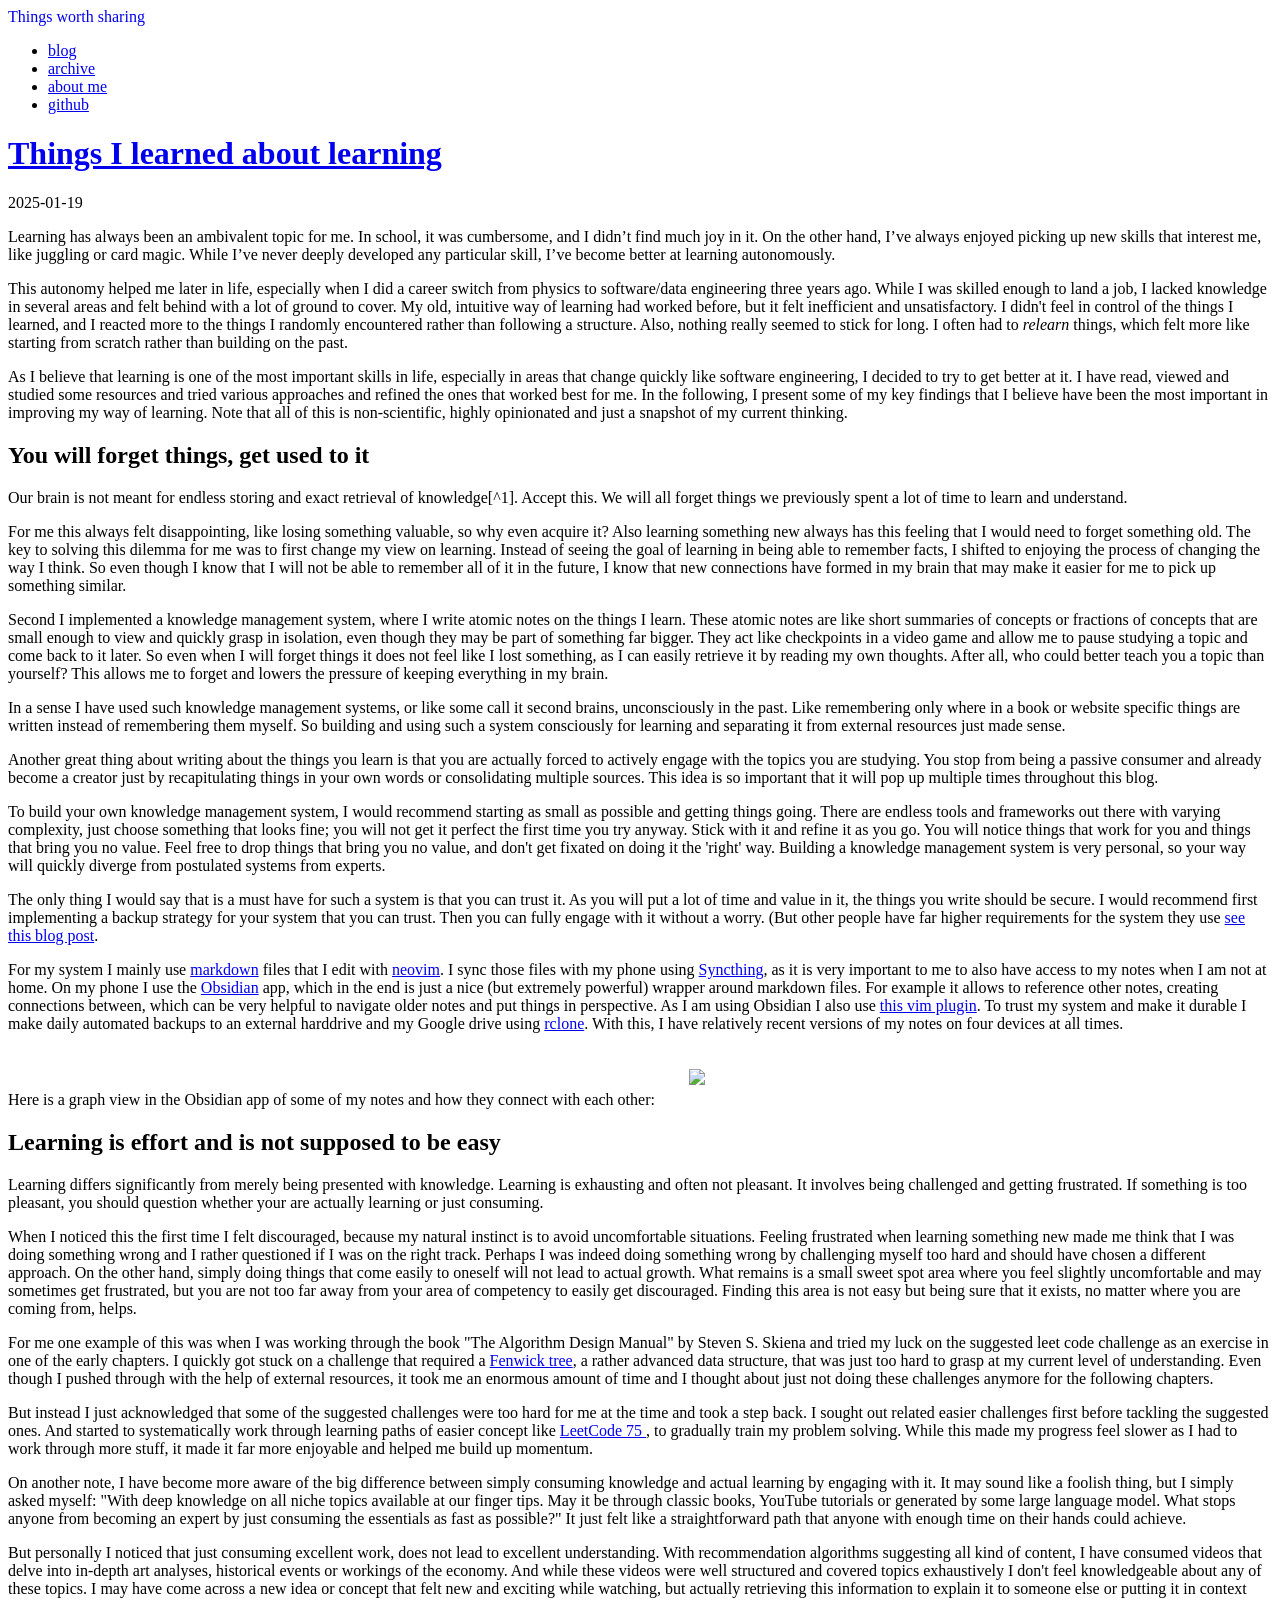
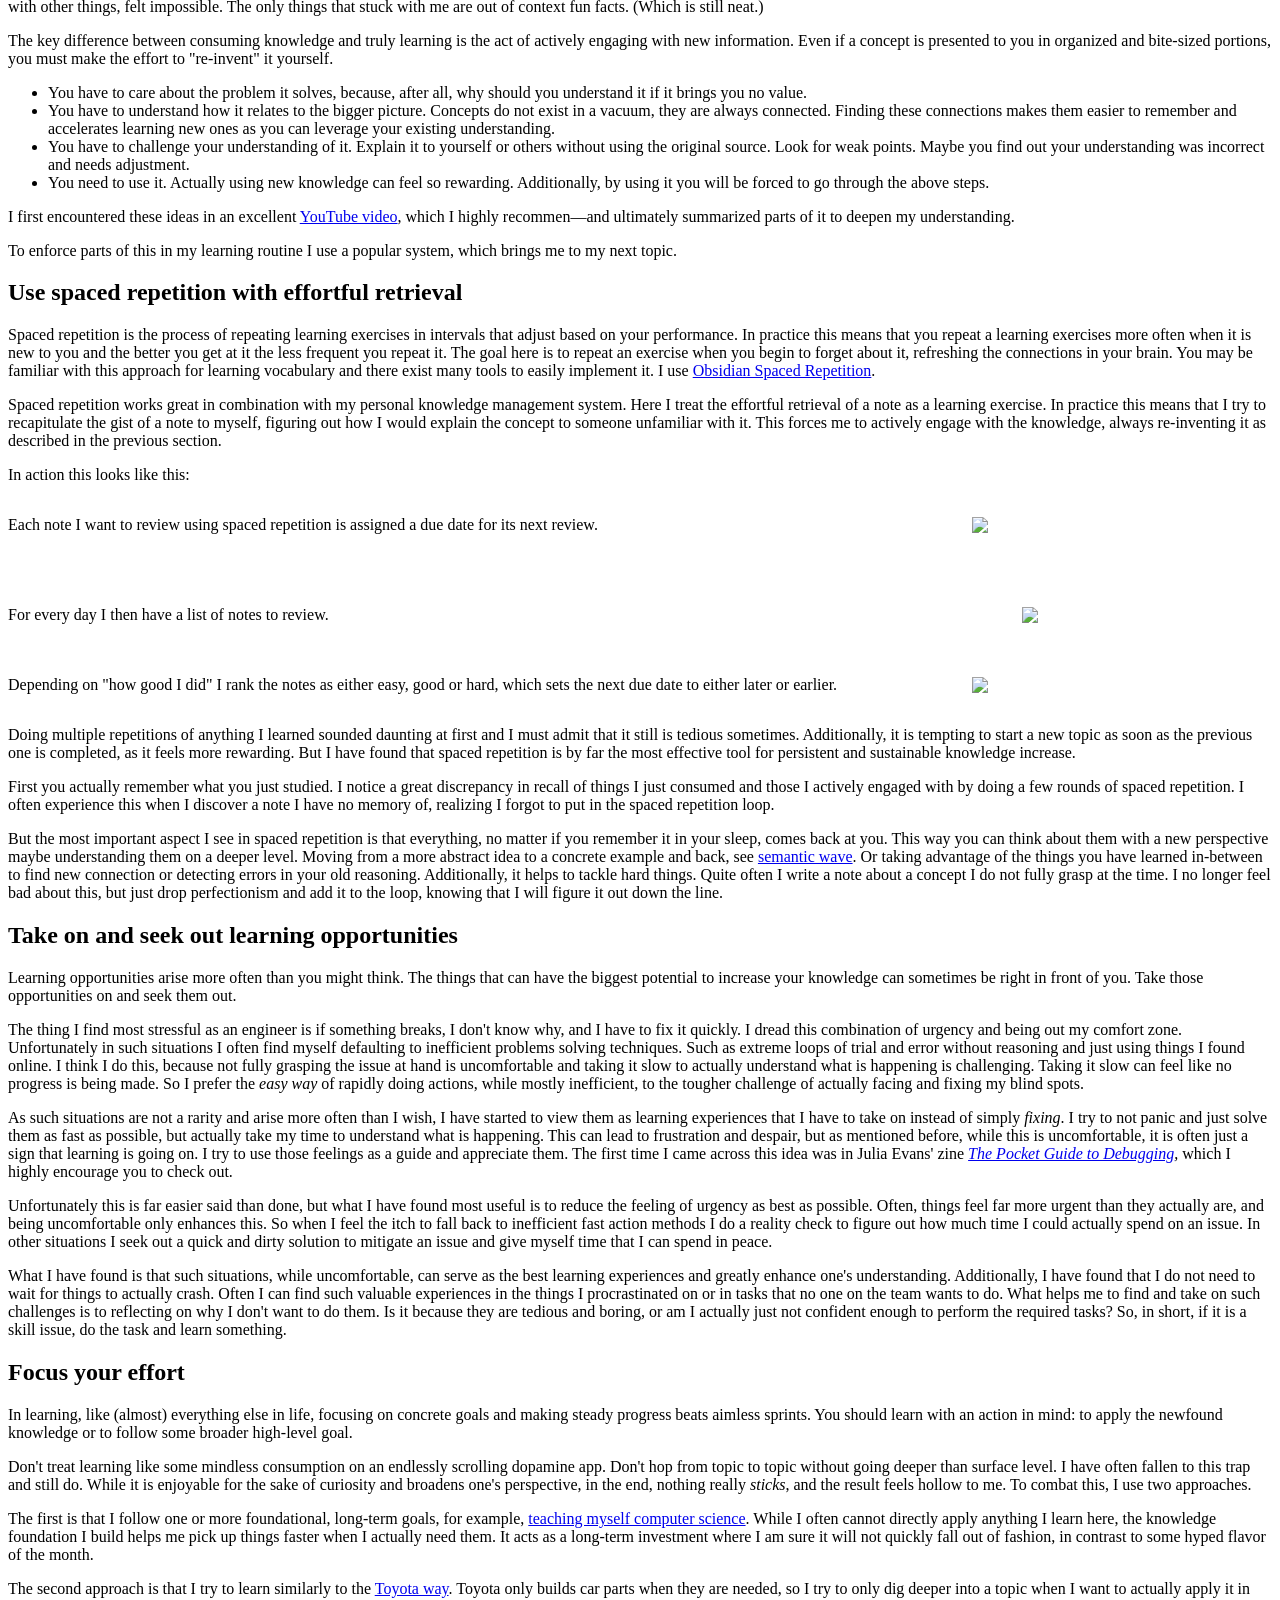
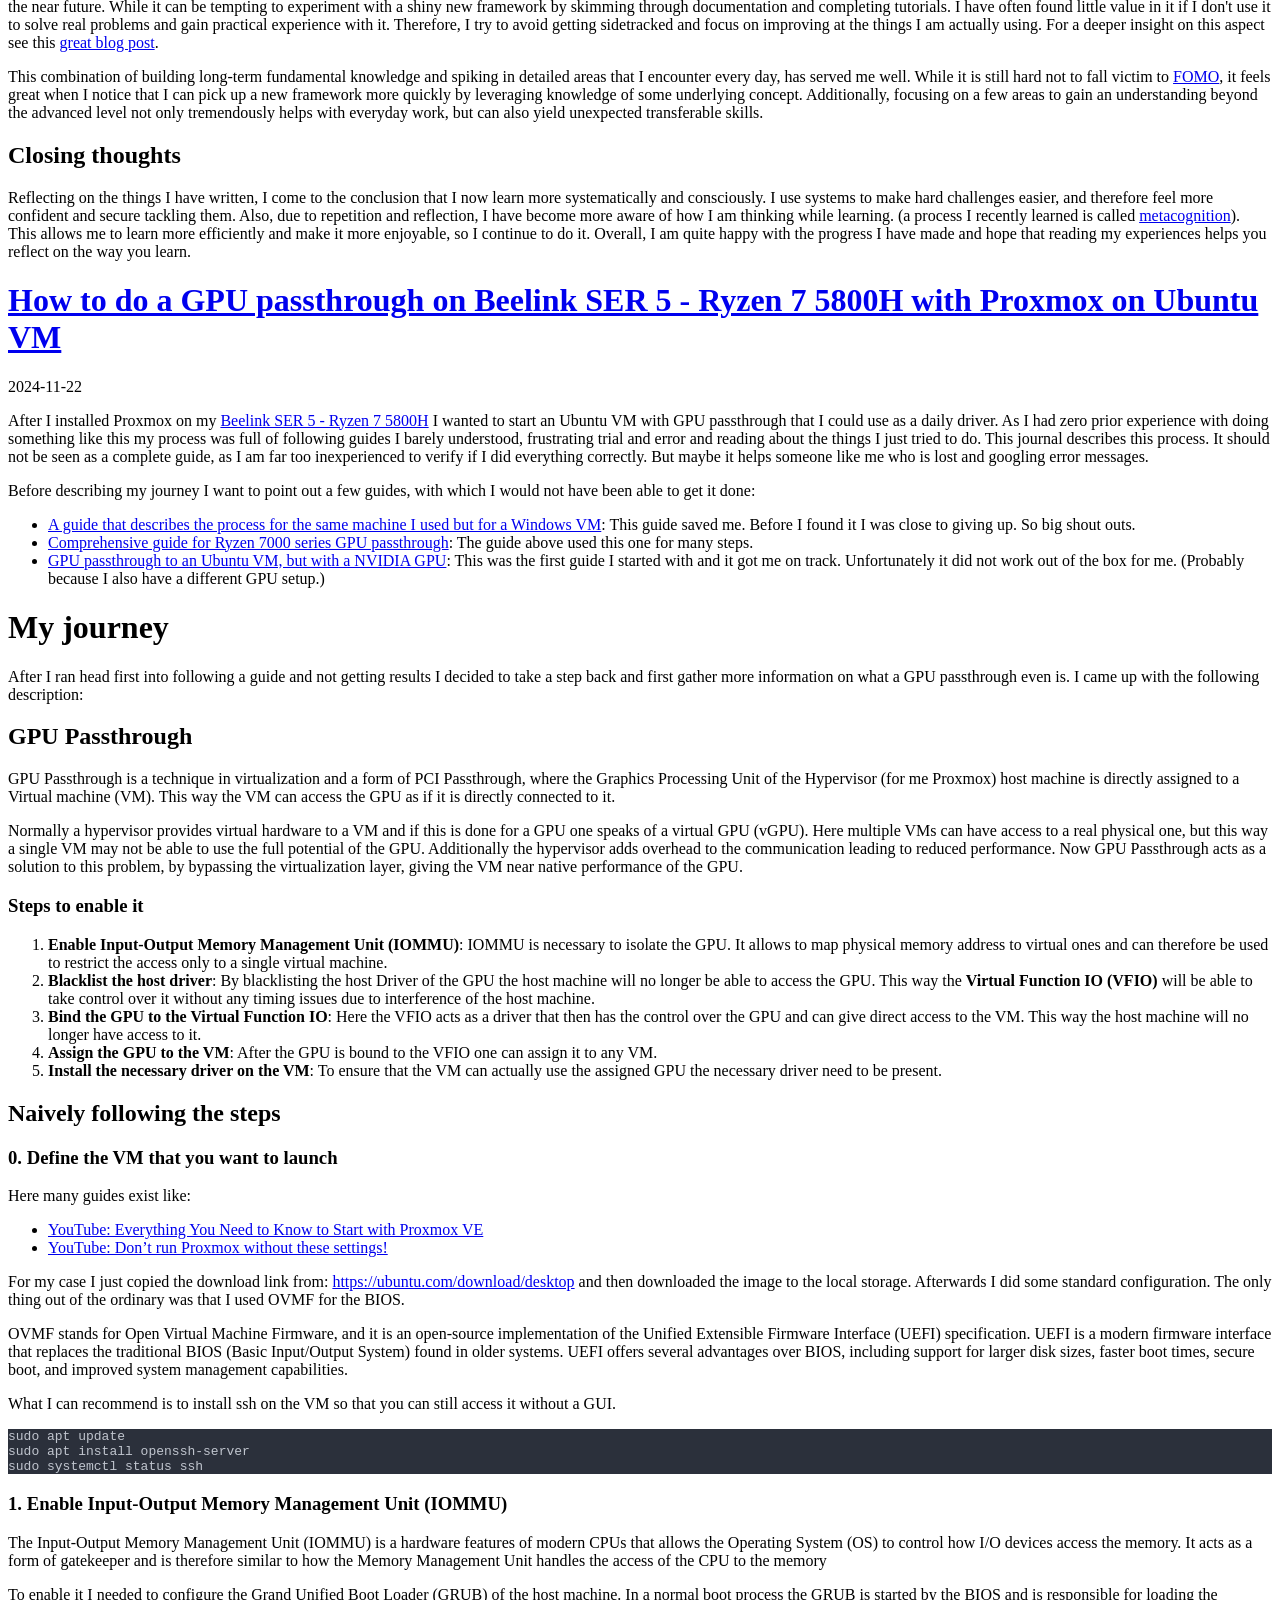
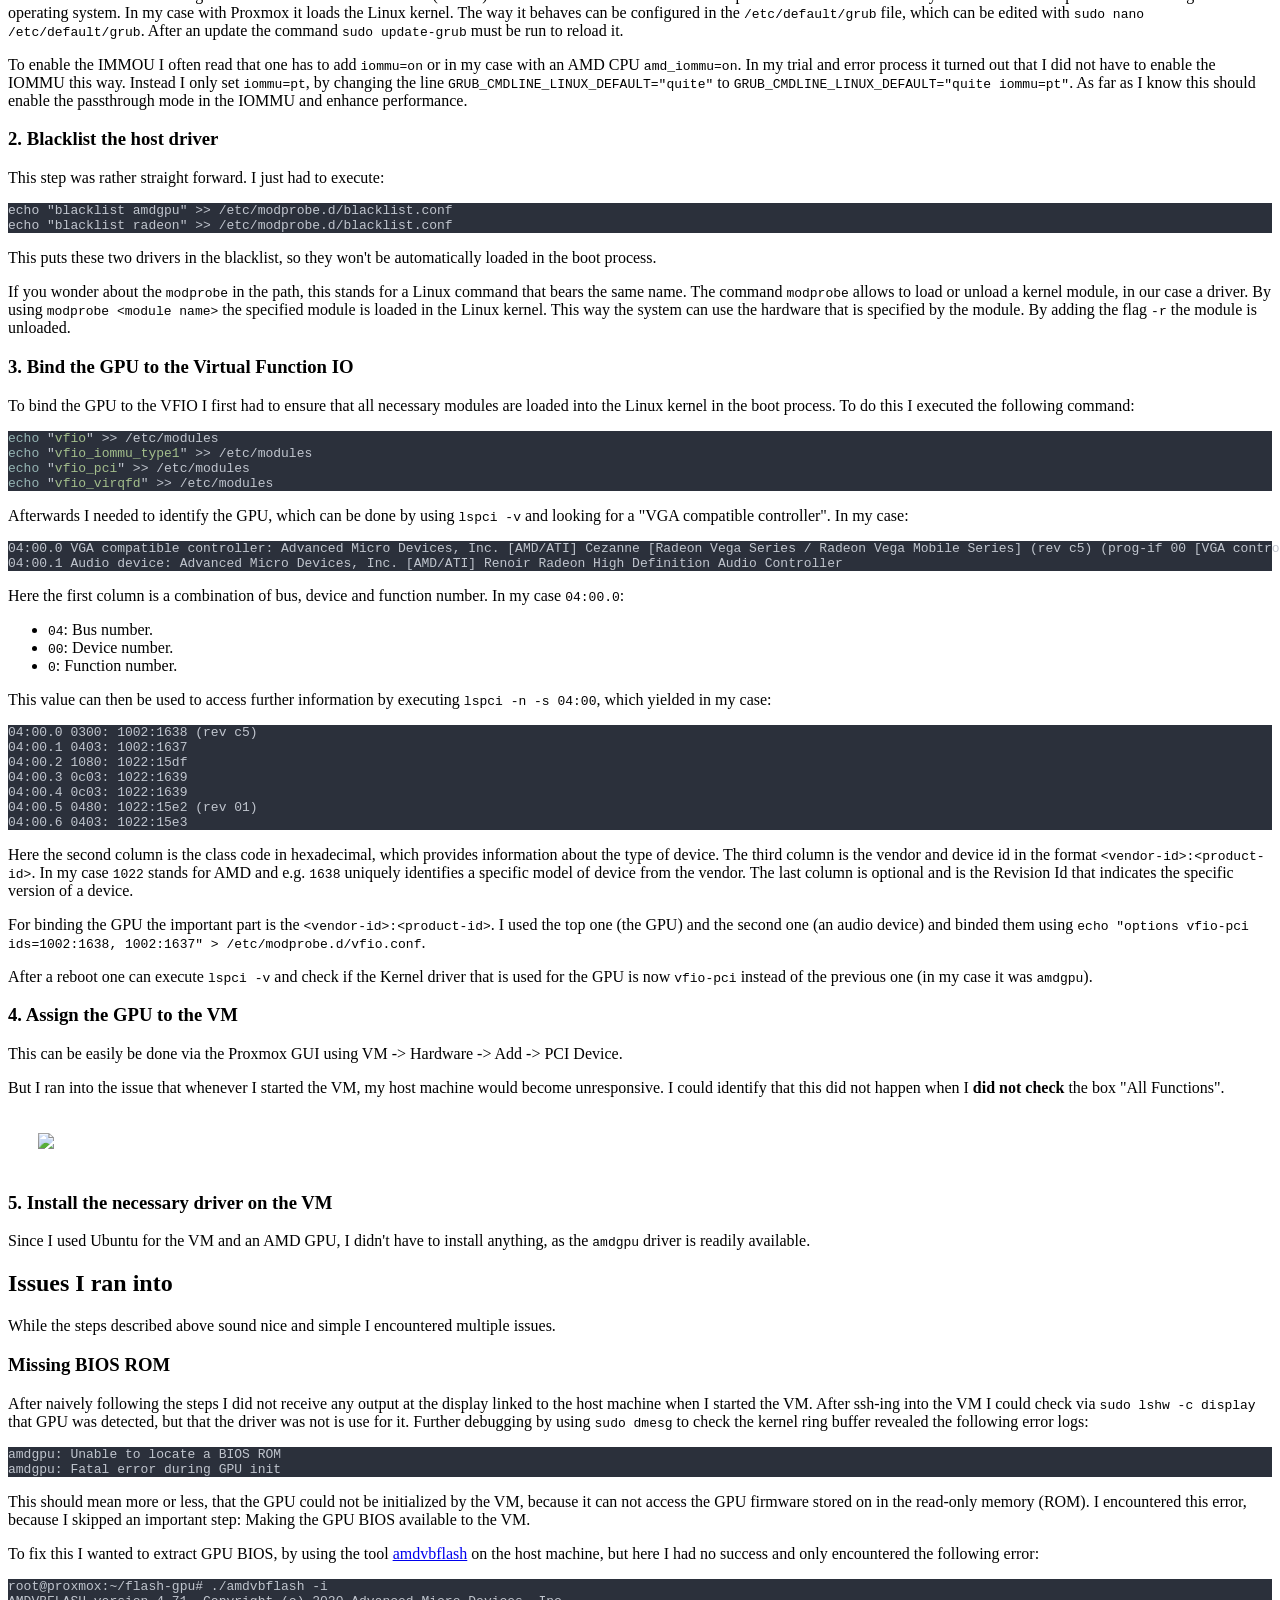
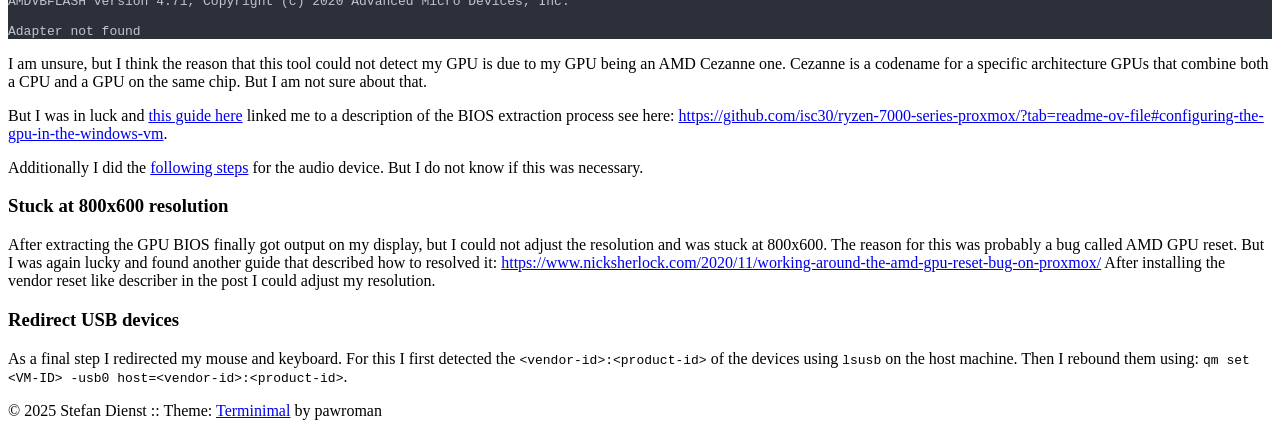
==== commit 7b0285e8: "Deploy Stefan-Dienst/things-worth-sharing to Stefan-Dienst/things-worth-sharing:gh-pages" ====
--- a/index.html
+++ b/index.html
@@ -8,25 +8,25 @@
     <meta name="viewport" content="width=device-width, initial-scale=1.0, maximum-scale=1">
     <meta name="robots" content="noodp"/>
 
-    <link rel="stylesheet" href="https://stefan-dienst.github.io/things-worth-sharing/style.css">
-    <link rel="stylesheet" href="https://stefan-dienst.github.io/things-worth-sharing/color/orange.css">
-
-        <link rel="stylesheet" href="https://stefan-dienst.github.io/things-worth-sharing/color/background_dark.css">
-    
-    <link rel="stylesheet" href="https://stefan-dienst.github.io/things-worth-sharing/font-hack-subset.css">
+    <link rel="stylesheet" href="https://thingsworthsharing.dev/style.css">
+    <link rel="stylesheet" href="https://thingsworthsharing.dev/color/orange.css">
+
+        <link rel="stylesheet" href="https://thingsworthsharing.dev/color/background_dark.css">
+    
+    <link rel="stylesheet" href="https://thingsworthsharing.dev/font-hack-subset.css">
 
     <meta name="description" content="My blog.">
 
     <meta property="og:description" content="My blog.">
     <meta property="og:title" content="Things worth sharing">
     <meta property="og:type" content="website">
-    <meta property="og:url" content="https://stefan-dienst.github.io/things-worth-sharing/">
+    <meta property="og:url" content="https://thingsworthsharing.dev/">
 
     <meta name="twitter:card" content="summary_large_image">
     <meta name="twitter:description" content="My blog.">
     <meta name="twitter:title" content="Things worth sharing">
-    <meta property="twitter:domain" content="stefan-dienst.github.io&#x2F;things-worth-sharing">
-    <meta property="twitter:url" content="https://stefan-dienst.github.io/things-worth-sharing/">
+    <meta property="twitter:domain" content="thingsworthsharing.dev">
+    <meta property="twitter:url" content="https://thingsworthsharing.dev/">
 
     </head>
 
@@ -37,7 +37,7 @@
         <div class="header__inner">
             <div class="header__logo">
                     
-                <a href="https://stefan-dienst.github.io/things-worth-sharing" style="text-decoration: none;">
+                <a href="https://thingsworthsharing.dev" style="text-decoration: none;">
                     <div class="logo">
                       
                             Things worth sharing
@@ -51,11 +51,11 @@
         
                 <nav class="menu">
             <ul class="menu__inner">
-                <li class="active"><a href="https://stefan-dienst.github.io/things-worth-sharing">blog</a></li>
+                <li class="active"><a href="https://thingsworthsharing.dev">blog</a></li>
             
-                <li><a href="https://stefan-dienst.github.io/things-worth-sharing/pages/archive">archive</a></li>
+                <li><a href="https://thingsworthsharing.dev/pages/archive">archive</a></li>
             
-                <li><a href="https://stefan-dienst.github.io/things-worth-sharing/pages/about">about me</a></li>
+                <li><a href="https://thingsworthsharing.dev/pages/about">about me</a></li>
             
                 <li><a href="https://github.com/Stefan-Dienst" target="_blank" rel="noopener noreferrer">github</a></li>
             </ul>
@@ -71,7 +71,7 @@
         <div class="posts">
                 <div class="post on-list">
                     
-    <h1 class="post-title"><a href="https://stefan-dienst.github.io/things-worth-sharing/things-i-learned-about-learning/">Things I learned about learning</a></h1>
+    <h1 class="post-title"><a href="https://thingsworthsharing.dev/things-i-learned-about-learning/">Things I learned about learning</a></h1>
     <div class="post-meta-inline">
         
     <span class="post-date">
@@ -144,7 +144,7 @@
     
     
   
-  <img src="https://stefan-dienst.github.io/things-worth-sharing/images/graph-view-obsidian.png" class="center" style="border-radius: 0px; float: center; padding: 10px; margin: 10px 0 10px 20px;width: 450px" decoding="async" loading="lazy"/>
+  <img src="https://thingsworthsharing.dev/images/graph-view-obsidian.png" class="center" style="border-radius: 0px; float: center; padding: 10px; margin: 10px 0 10px 20px;width: 450px" decoding="async" loading="lazy"/>
 
 </p>
 <h2 id="learning-is-effort-and-is-not-supposed-to-be-easy">Learning is effort and is not supposed to be easy</h2>
@@ -207,7 +207,7 @@
     
     
   
-  <img src="https://stefan-dienst.github.io/things-worth-sharing/images/spaced-repetition-1.png" class="center" style="border-radius: 0px; width: 300px;" decoding="async" loading="lazy"/>
+  <img src="https://thingsworthsharing.dev/images/spaced-repetition-1.png" class="center" style="border-radius: 0px; width: 300px;" decoding="async" loading="lazy"/>
 
 
 </div>
@@ -221,7 +221,7 @@
     
     
   
-  <img src="https://stefan-dienst.github.io/things-worth-sharing/images/spaced-repetition-2.png" class="center" style="border-radius: 0px; width: 250px;" decoding="async" loading="lazy"/>
+  <img src="https://thingsworthsharing.dev/images/spaced-repetition-2.png" class="center" style="border-radius: 0px; width: 250px;" decoding="async" loading="lazy"/>
 
 
 </div>
@@ -235,7 +235,7 @@
     
     
   
-  <img src="https://stefan-dienst.github.io/things-worth-sharing/images/spaced-repetition-3.png" class="center" style="border-radius: 0px; width: 300px;" decoding="async" loading="lazy"/>
+  <img src="https://thingsworthsharing.dev/images/spaced-repetition-3.png" class="center" style="border-radius: 0px; width: 300px;" decoding="async" loading="lazy"/>
 
 
 </div>
@@ -312,7 +312,7 @@
             
                 <div class="post on-list">
                     
-    <h1 class="post-title"><a href="https://stefan-dienst.github.io/things-worth-sharing/gpu-passthrough/">How to do a GPU passthrough on Beelink SER 5 - Ryzen 7 5800H with Proxmox on Ubuntu VM</a></h1>
+    <h1 class="post-title"><a href="https://thingsworthsharing.dev/gpu-passthrough/">How to do a GPU passthrough on Beelink SER 5 - Ryzen 7 5800H with Proxmox on Ubuntu VM</a></h1>
     <div class="post-meta-inline">
         
     <span class="post-date">
@@ -442,7 +442,7 @@
     
     
   
-  <img src="https://stefan-dienst.github.io/things-worth-sharing/images/proxmox-gpu-all-functions.png" class="center" style="border-radius: 0px; float: center; padding: 10px; margin: 10px 0 10px 20px;" decoding="async" loading="lazy"/>
+  <img src="https://thingsworthsharing.dev/images/proxmox-gpu-all-functions.png" class="center" style="border-radius: 0px; float: center; padding: 10px; margin: 10px 0 10px 20px;" decoding="async" loading="lazy"/>
 
 <h3 id="5-install-the-necessary-driver-on-the-vm">5. Install the necessary driver on the VM</h3>
 <p>Since I used Ubuntu for the VM and an AMD GPU, I didn't have to install anything, as the <code>amdgpu</code> driver is readily available.</p>
